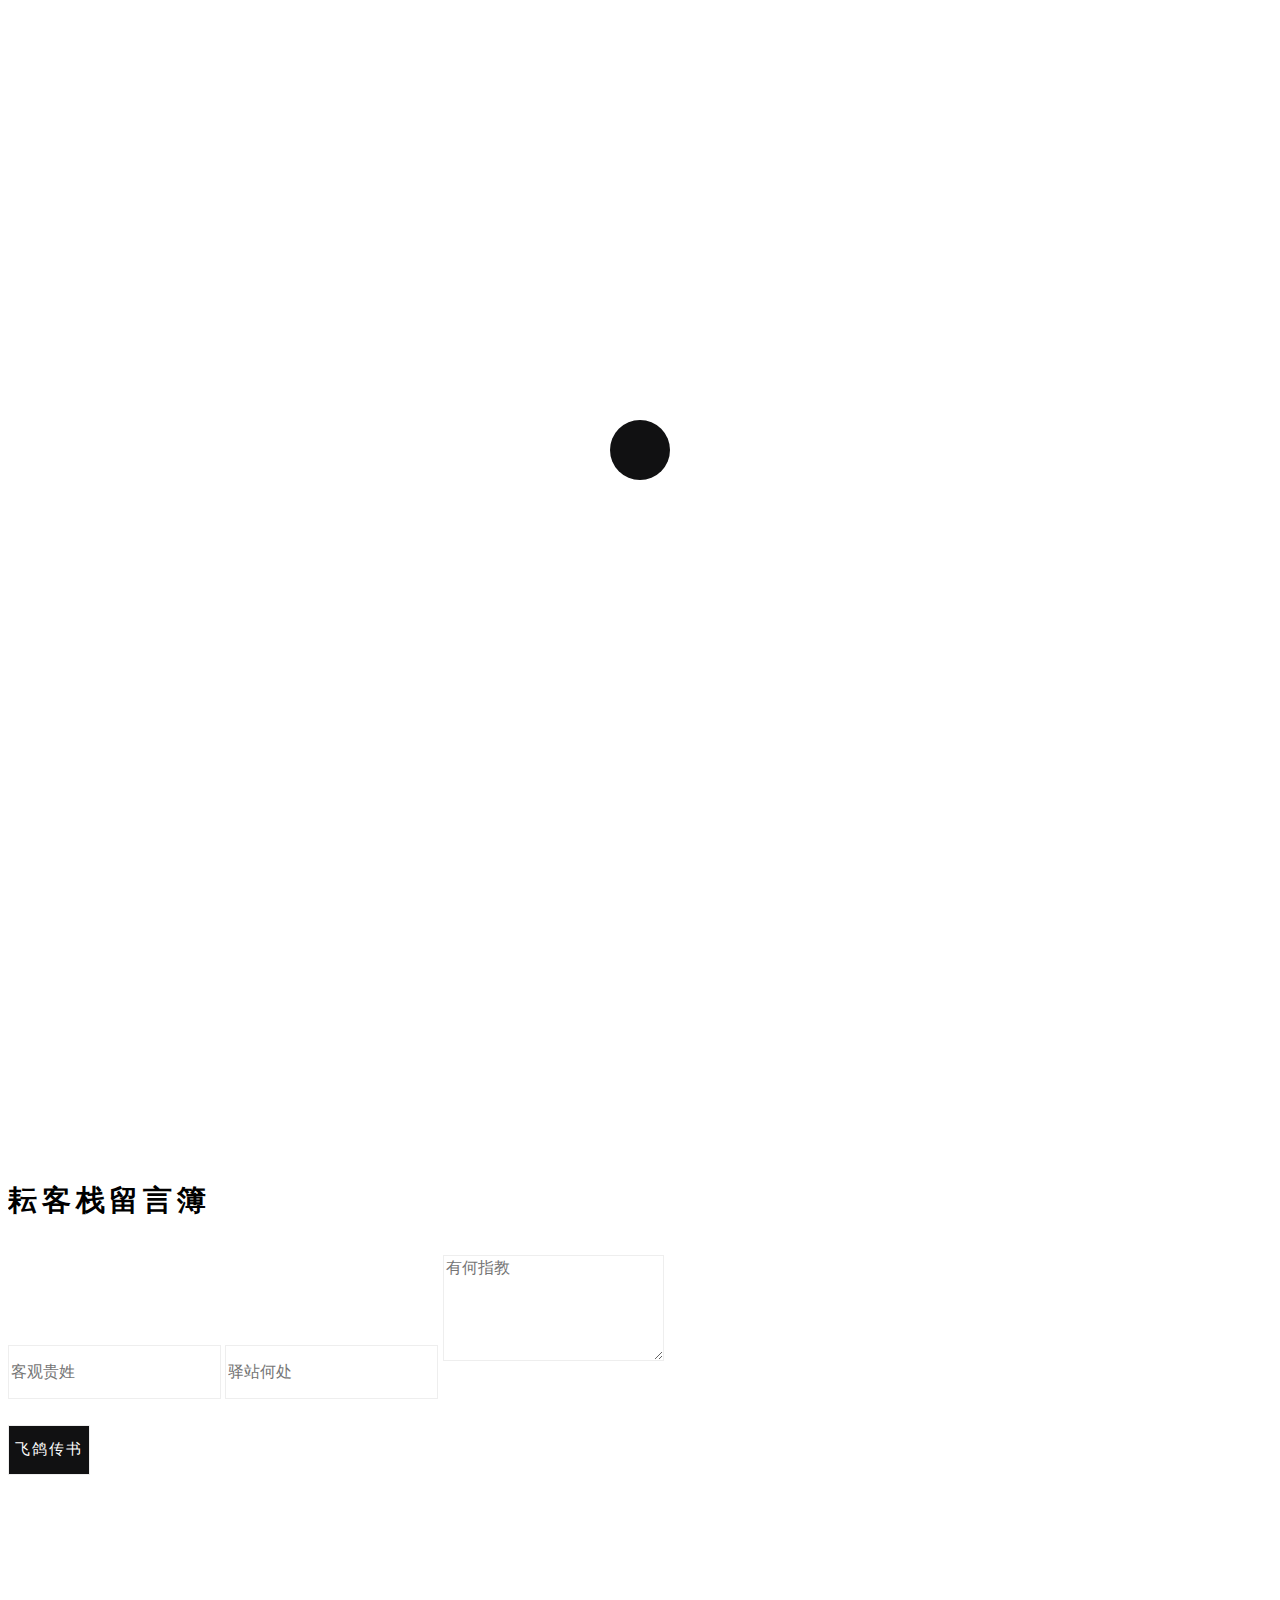
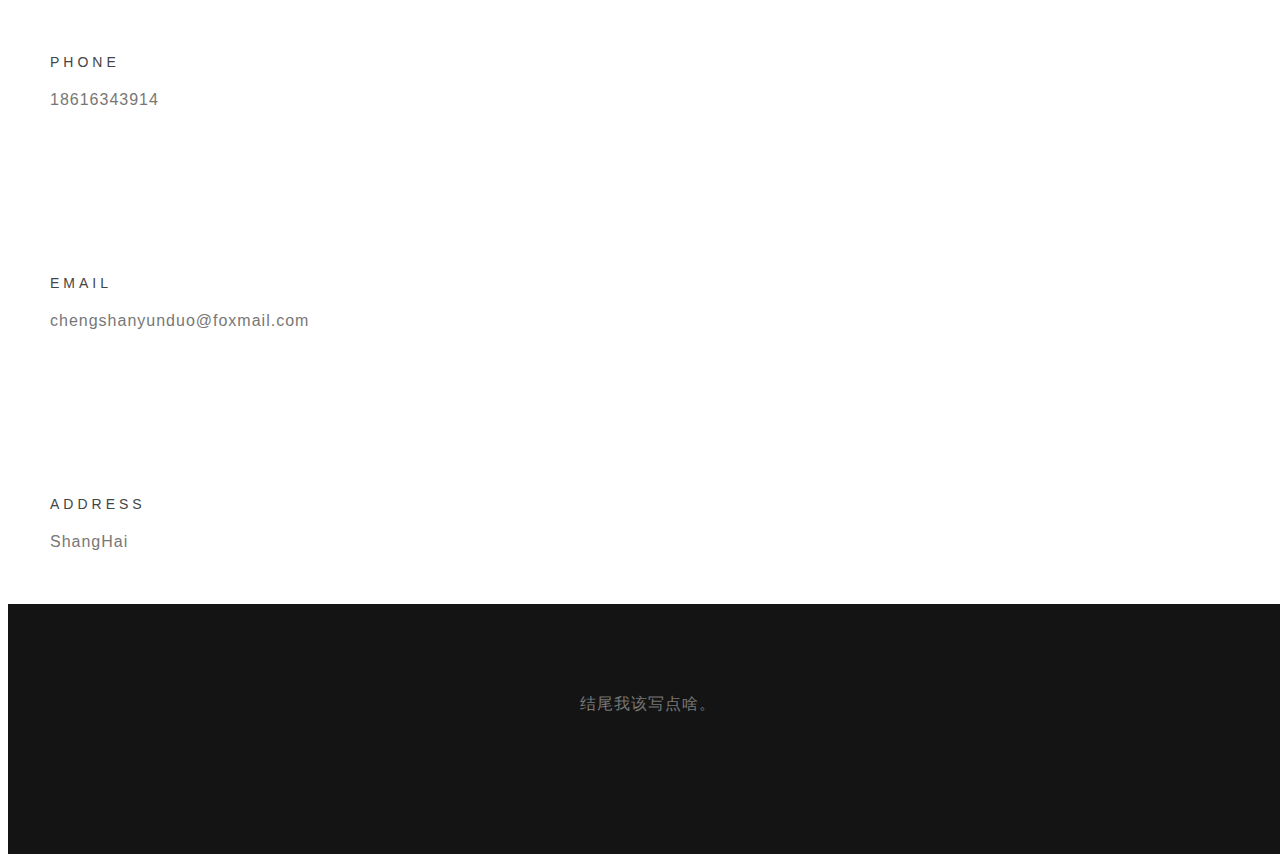
==== contact.html @ c8e14591 "我的blog" ====
<!DOCTYPE html>
<html lang="en">
<head>

	<meta charset="utf-8">
	<meta http-equiv="X-UA-Compatible" content="IE=Edge">
	<meta name="viewport" content="width=device-width, initial-scale=1">
	<meta name="keywords" content="">
	<meta name="description" content="">

	<!-- Site title
   ================================================== -->
	<title>程杉耘朵 - 联系</title>

	<!-- Bootstrap CSS
   ================================================== -->
	<link rel="stylesheet" href="http://pc9t1l6wc.bkt.clouddn.com/css/bootstrap.min.css">

	<!-- Animate CSS
   ================================================== -->
	<link rel="stylesheet" href="http://pc9t1l6wc.bkt.clouddn.com/css/animate.min.css">

	<!-- Font Icons CSS
   ================================================== -->
	<link rel="stylesheet" href="http://pc9t1l6wc.bkt.clouddn.com/css/font-awesome.min.css">
	<link rel="stylesheet" href="http://pc9t1l6wc.bkt.clouddn.com/css/ionicons.min.css">

	<!-- Main CSS
   ================================================== -->
	<link rel="stylesheet" href="css/style.css">

	<!-- Google web font 
   ================================================== -->	
  <!--<link href='https://fonts.googleapis.com/css?family=Source+Sans+Pro:400,700,300' rel='stylesheet' type='text/css'>-->
	
</head>
<body>


<!-- Preloader section
================================================== -->
<div class="preloader">

	<div class="sk-spinner sk-spinner-pulse"></div>

</div>


<!-- Navigation section
================================================== -->
<div class="nav-container">
   <nav class="nav-inner transparent">

      <div class="navbar">
         <div class="container">
            <div class="row">

              <div class="brand">
                <a href="index.html">程杉耘朵</a>
              </div>

              <div class="navicon">
                <div class="menu-container">

                  <div class="circle dark inline">
                    <i class="icon ion-navicon"></i>
                  </div>

                  <div class="list-menu">
                    <i class="icon ion-close-round close-iframe"></i>
                    <div class="intro-inner">
						<ul id="nav-menu">
							<li><a href="index.html">主页</a></li>
							<li><a href="project.html">项目</a></li>
							<li><a href="me.html">简历</a></li>
							<li><a href="photo.html">游历</a></li>
							<li><a href="contact.html">联系</a></li>
						</ul>
                    </div>
                  </div>

                </div>
              </div>

            </div>
         </div>
      </div>

   </nav>
</div>


<!-- Header section
================================================== -->
<section id="header" class="header-four">
	<div class="container">
		<div class="row">

			<div class="col-md-offset-3 col-md-6 col-sm-offset-2 col-sm-8">
            	<div class="header-thumb">
              		 <h1 class="wow fadeIn" data-wow-delay="0.6s">联系</h1>
              		 <h3 class="wow fadeInUp" data-wow-delay="0.9s">welcome chat</h3>
           		</div>
			</div>

		</div>
	</div>		
</section>


<!-- Contact section
================================================== -->
<section id="contact">
   <div class="container">
      <div class="row">

         <div class="wow fadeInUp col-md-6 col-sm-12" data-wow-delay="1.3s">
         	<div class="google_map">
				<div id="map-canvas"></div>
			</div>
		</div>

		<div class="wow fadeInUp col-md-6 col-sm-12" data-wow-delay="1.6s">
			<h1>耘客栈留言簿</h1>
			<div class="contact-form">
				<form id="contact-form" method="post" action="#">
					<input name="name" type="text" class="form-control" placeholder="客观贵姓" required>
					<input name="email" type="email" class="form-control" placeholder="驿站何处" required>
					<textarea name="message" class="form-control" placeholder="有何指教" rows="4" required></textarea>
					<div class="contact-submit">
						<input type="submit" class="form-control submit" value="飞鸽传书">
					</div>
				</form>
			</div>
		</div>

		<div class="clearfix"></div>

			<div class="col-md-4 col-sm-4">
				<div class="wow fadeInUp media" data-wow-delay="0.3s">
					<div class="media-object pull-left">
						<i class="fa fa-tablet"></i>
					</div>
					<div class="media-body">
						<h3 class="media-heading">Phone</h3>
						<p>18616343914</p>
					</div>
				</div>
			</div>

			<div class="col-md-4 col-sm-4">
				<div class="wow fadeInUp media" data-wow-delay="0.6s">
					<div class="media-object pull-left">
						<i class="fa fa-envelope"></i>
					</div>
					<div class="media-body">
						<h3 class="media-heading">Email</h3>
						<p>chengshanyunduo@foxmail.com</p>
					</div>
				</div>
			</div>

			<div class="col-md-4 col-sm-4">
				<div class="wow fadeInUp media" data-wow-delay="0.9s">
					<div class="media-object pull-left">
						<i class="fa fa-globe"></i>
					</div>
					<div class="media-body">
						<h3 class="media-heading">Address</h3>
						<p>ShangHai</p>
					</div>
				</div>
			</div>

      </div>
   </div>
</section>


<!-- Footer section
================================================== -->
<footer>
	<div class="container">
		<div class="row">
			<div class="col-md-12 col-sm-12">
				<p class="wow fadeInUp"  data-wow-delay="0.3s">
					结尾我该写点啥。
				</p>
			</div>
		</div>
	</div>
</footer>

<!-- Javascript 
================================================== -->
<script src="http://pc9t1l6wc.bkt.clouddn.com/js/jquery.js"></script>
<script src="http://pc9t1l6wc.bkt.clouddn.com/js/bootstrap.min.js"></script>
<script src="http://pc9t1l6wc.bkt.clouddn.com/js/wow.min.js"></script>
<script src="js/custom.js"></script>

</body>
</html>
---- css/style.css ----
/* Body 
------------------------------------- */
body {
		background: #ffffff;
    font-family: 'Source Sans Pro', sans-serif;
    font-style: normal;
    font-weight: 300;
    position: relative;
    padding-right: 0!important;
}

html,body {
  width: 100%;
  overflow-x: hidden;
}

html {
  font-size: 100%;
}


/* Typography
------------------------------------- */

h1,h2,h3,h4 {
  font-weight: 400;
  letter-spacing: 0.3rem;
  text-transform: uppercase;
}

h1 {
  color: #000;
  font-size: 1.8rem;
  font-weight: 700;
}

h2 {
  color: #ffffff;
  font-size: 1rem;
}

h3 {
  color: #444;
  font-size: 14px;
  letter-spacing: 4px;
}

h5 {
  font-weight: 400;
  letter-spacing: 1px;
}

p {
  color: #777;
  font-size: 16px;
  line-height: 28px;
  word-spacing: 1px;
  letter-spacing: 1px;
}

a {
  outline: none;
  text-decoration: none;
}
a,
a:hover,
a:focus {
  color: inherit;
  text-decoration: none;
  outline: 0;
  -webkit-transition: all 0.25s ease-out;
  -moz-transition: all 0.25s ease-out;
  -ms-transition: all 0.25s ease-out;
  -o-transition: all 0.25s ease-out;
  transition: all 0.25s ease-out;
}

img {
  width: 100%;
  max-width: 100%;
}

.tlinks{text-indent:-9999px;height:0;line-height:0;font-size:0;overflow:hidden;}
/* preloader styles
/* ========================================== */
.preloader {
    position: fixed;
    top: 0;
    left: 0;
    width: 100%;
    height: 100%;
    z-index: 99999;
    display: flex;
    flex-flow: row nowrap;
    justify-content: center;
    align-items: center;
    background: none repeat scroll 0 0 #fff;
}

.sk-spinner-pulse {
  width: 60px;
  height: 60px;
  background-color: #111112;
  border-radius: 100%;
  -webkit-animation: sk-pulseScaleOut 1s infinite ease-in-out;
          animation: sk-pulseScaleOut 1s infinite ease-in-out; }

@-webkit-keyframes sk-pulseScaleOut {
  0% {
    -webkit-transform: scale(0);
            transform: scale(0); }
  100% {
    -webkit-transform: scale(1);
            transform: scale(1);
    opacity: 0; } }

@keyframes sk-pulseScaleOut {
  0% {
    -webkit-transform: scale(0);
            transform: scale(0); }
  100% {
    -webkit-transform: scale(1);
            transform: scale(1);
    opacity: 0; } }



/* navigation styles
/* ========================================== */
.nav-container,
nav {
  overflow: visible;
  transition: all 0.3s ease;
  -webkit-transition: all 0.3s ease;
  -moz-transition: all 0.3s ease;
}

nav {
  -webkit-backface-visibility: hidden;
  backface-visibility: hidden;
  transition: all 0.3s ease;
  -webkit-transition: all 0.3s ease;
  -moz-transition: all 0.3s ease;
}

nav a {
  color: #333333;
}

.navbar {
  background: transparent;
  height: 94px;
  max-height: 94px;
  margin: 0;
  border-radius: 0;
  transition: all 0.3s ease;
  -webkit-transition: all 0.3s ease;
  -moz-transition: all 0.3s ease;
}

.brand {
  float: left;
  padding: 30px 0 0;
  transition: all 0.3s ease;
  -webkit-transition: all 0.3s ease;
  -moz-transition: all 0.3s ease;
  text-transform: uppercase;
  letter-spacing: 0.3rem;
}
.brand a {
  color: #333;
  font-size: 24px;
  font-weight: 700;
  opacity: 1;
  text-decoration: none;
}

.navicon {  
  position: relative;
  right: 0;
  display: -webkit-flex;
  display: -ms-flexbox;
  display: flex;
  -webkit-justify-content: flex-end;
  -ms-flex-pack: end;
  justify-content: flex-end;
  padding: 20px 0 0;
}

nav ul {
  display: inline-block;
}

nav ul.right {
  float: right;
  right: 0
}

#contact_ul li {
    display: block;
    margin: 15px;
}
#contact_ul a {
    margin-left: 10px;
}

#nav-menu a {
  font-weight: 300;
  font-size: 26px;
  color: #ffffff;
  text-transform: uppercase;
  letter-spacing: 0.3rem;
}

#nav-menu li {
  list-style: none;
  padding: 6px;
}

.nav-text-light a {
  color: #ffffff;
}

.sticky .nav-text-light a {
  color: #555555;
}

.sticky nav.nav-inner .navbar {
  height: 70px;
  max-height: 70px;
  margin: 0;
  background: #ffffff;
}

.sticky nav.transparent .navbar {
  background: transparent;
}

@media all and (max-width: 990px) {
  .nav-text-light a {
    color: #555555;
  }
  .nav-inner {
    background: #ffffff;
  }
  .transparent {
    background: transparent;
  }
  .navicon {
    padding-right: 10px;
  }
  nav ul.right {
  float: left;
  }
}

a.icon {
  font-size: 32px;
  padding-right: 20px;
}

.intro-inner {  
  position: absolute;
  left: 50%;
  top: 50%;
  -webkit-transform: translate(-50%, -50%);
      -ms-transform: translate(-50%, -50%);
          transform: translate(-50%, -50%);
  width: 100%;
  text-align: center;
}

.close {
  font-family: inherit;
  font-size: 32px;
  font-weight: 300;
  text-shadow: none;
}
.close:focus {
  outline: 0px auto -webkit-focus-ring-color;
}

.circle {
  width: 45px;
  height: 45px;
  text-align: center;
  margin: 0 auto;
  position: absolute;
  top: 50%;
  left: 50%;
  margin-top: -40px;
  margin-left: -40px;
  border-radius: 50%;
  transition: all 0.3s ease;
  -webkit-transition: all 0.3s ease;
  -moz-transition: all 0.3s ease;
  cursor: pointer;
  z-index: 99;
  padding: 4px 0 0;
}

.circle i {
  font-size: 36px;
  color: #111112;
}

.circle.dark {
  border-color: #292929;
}

.circle.dark:before {
  border-color: transparent transparent transparent #292929;
}

.circle.large {
  height: 120px;
  width: 120px;
  margin-top: -60px;
  margin-left: -60px;
}

.circle.large:before {
  margin-top: -18px;
  margin-left: -10px;
  content: '';
  width: 0;
  height: 0;
  border-style: solid;
  border-width: 20px 0 20px 31.0px;
  border-color: transparent transparent transparent #ffffff;
}

.circle.large.dark:before {
  border-color: transparent transparent transparent #292929;
}

.circle.inline {
  position: relative;
  top: 0;
  left: 0;
  margin-top: 0;
  margin-left: 0;
  display: inline-block;
  z-index: 0;
}

@media all and (max-width: 767px) {
  .circle.large {
    width: 90px;
    height: 90px;
    margin-top: -45px;
  }
  .circle.large:before {
    margin-top: -14px;
    margin-left: -8px;
    content: '';
    width: 0;
    height: 0;
    border-style: solid;
    border-width: 15px 0 15px 25.0px;
    border-color: transparent transparent transparent #fff;
  }
}

.list-menu {
  position: fixed;
  visibility: hidden;
  width: 100%;
  height: 100%;
  top: 0;
  left: 0;
  z-index: 9999999;
  background: rgba(0, 0, 0, 0.9);
  transition: all 0.6s ease;
  -webkit-transition: all 0.6s ease;
  -moz-transition: all 0.6s ease;
  opacity: 0;
  z-index: -1;
}

.list-menu.reveal-modal {
  opacity: 1;
  z-index: 999999;
  visibility: visible;
}

.list-menu .ion-close-round {
  font-size: 31px;
  position: absolute;
  top: 32px;
  right: 32px;
  color: #fff;
  cursor: pointer;
}

/* header section styles
/* ========================================== */
#header {
  -webkit-background-size: cover;
  background-size: cover;
  background-position: center center;
  text-align: center;
  padding-top: 130px;
  padding-bottom: 100px;
}

#header .header-thumb {
  background: #ffffff;
  border: 10px solid #f9f9f9;
  padding: 62px 20px 62px 20px;
}

.header-one .header-thumb,
.header-two .header-thumb,
.header-three .header-thumb,
.header-four .header-thumb,
.header-five .header-thumb {
  padding: 32px 20px 32px 20px !important;
}

.header-one, .header-two,
.header-three, .header-four,
.header-five {
  height: 42vh !important;
  min-height: 420px;
  padding-top: 120px !important;
}

.header-one {
  background: url('http://pc9t1l6wc.bkt.clouddn.com/images/common/header-bg-1.jpeg') no-repeat;
  height: 60vh !important;
  min-height: 520px;
  padding-top: 150px !important;
}
.header-two {
  background: url('http://pc9t1l6wc.bkt.clouddn.com/images/common/header-bg-3.jpeg') no-repeat;
}
.header-three {
  background: url('http://pc9t1l6wc.bkt.clouddn.com/images/common/header-bg-2.jpeg') no-repeat;
}
.header-four {
  background: url('http://pc9t1l6wc.bkt.clouddn.com/images/common/header-bg-4.jpeg') no-repeat;
}
.header-five {
  background: url('http://pc9t1l6wc.bkt.clouddn.com/images/common/header-bg-5.jpeg') no-repeat;
}

/* Portfolio section styles
/* ========================================== */
#portfolio {
  text-align: center;
  padding-top: 3rem;
  padding-bottom: 6rem;
}

#portfolio img {
  width: 100%;
}

#portfolio .portfolio-thumb {
  position: relative;
  overflow: hidden;
  margin: 0;
} 

#portfolio .portfolio-thumb .portfolio-overlay {
  background: #141414;
  position: absolute;
  top: 0;
  right: 0;
  bottom: 0;
  left: 0;
  width: 100%;
  height: 100%;
  opacity: 0;
  -webkit-transition: all 0.4s ease-in-out;
  transition: all 0.4s ease-in-out;
}

#portfolio .portfolio-thumb:hover .portfolio-overlay {
  opacity: 0.9;
}

#portfolio .portfolio-thumb .portfolio-overlay .portfolio-item {
    text-align: center;
    padding: 30% 20px 20px;
}

#portfolio .portfolio-thumb .portfolio-overlay .fa {
    background: #f9f9f9;
    border-radius: 100px;
    color: #141414;
    font-size: 1.3rem;
    display: inline-block;
    width: 3.5rem;
    height: 3.5rem;
    line-height: 3.5rem;
    text-align: center;
    text-decoration: none;
    margin-bottom: 4px;
}
#portfolio .btn {
    border-radius: 0px;
    padding: 10px 32px;
    letter-spacing: 2px;
    text-transform: uppercase;
    margin-top: 22px;
    transition: all 0.4s ease-in-out;
}

#portfolio .btn:hover {
    background: #111112;
    border-color: transparent;
    color: #ffffff;
}

/*filter css*/
.filter-wrapper {
    width: 100%;
    margin-bottom: 32px;
    overflow: hidden;
}

.filter-wrapper li {
    display: inline-block;
    margin: 4px;
}

.filter-wrapper li a {
    color: #666;
    font-size: 13px;
    font-weight: 400;
    letter-spacing: 2px;
    padding: 8px 17px;
    margin-right: 2px;
    margin-left: 2px;
    text-transform: uppercase;
    display: block;
    text-decoration: none;
    transition: all 0.4s ease-in-out;
}
.filter-wrapper li a:active {
  background: #111112 !important;
}
.filter-wrapper li a:hover,
.filter-wrapper li a:focus {
  background: #111112;
  color: #ffffff;
}

/*isotope box css*/
.iso-box-section {
    width: 100%;
}

.iso-box-wrapper {
    width: 100%;
    padding: 0;
    clear: both;
    position: relative;
}

.iso-box {
    position: relative;
    min-height: 50px;
    float: left;
    overflow: hidden;
    margin-bottom: 25px;
}

.iso-box > a {
    display: block;
    width: 100%;
    height: 100%;
    overflow: hidden;
} 

.fluid-img {
    width: 100%;
    display: block;
}

/* single project section styles
/* ========================================== */
#single-project {
  padding-top: 4rem;
  padding-bottom: 6rem;
}

#single-project .project-info {
  padding-bottom: 10px;
}

#single-project img {
  padding-top: 14px;
}

/* about section styles
/* ========================================== */
#about {
  padding-top: 5rem;
  padding-bottom: 8rem;
}

#about .col-md-4 {
  padding-top: 16px;
  padding-bottom: 32px;
}

#about img {
  padding-bottom: 20px;
}

#about blockquote {
  letter-spacing: 2px;
  margin-top: 20px;
}

/* blog & single post section styles
/* ========================================== */
#blog, 
#single-post {
  padding-top: 4rem;
  padding-bottom: 6rem;
}

#blog .blog-thumb {
  padding-top: 20px;
  /*padding-bottom: 20px;*/
}

#blog .post-format,
#single-post .post-format {
  padding-bottom: 10px;
}

#blog .post-format span,
#single-post .post-format span {
  color: #888;
  font-weight: 400;
  letter-spacing: 1px;
  padding-right: 10px;
}

#blog .blog-thumb .btn {
  border-radius: 0px;
  padding: 10px 32px;
  letter-spacing: 2px;
  text-transform: uppercase;
  margin-top: 22px;
  transition: all 0.4s ease-in-out;
}
#blog .blog-thumb .btn:hover {
  background: #111112;
  border-color: transparent;
  color: #ffffff;
}

#single-post blockquote {
  margin-top: 32px;
  letter-spacing: 2px;
}

.post-image {
	margin: 25px 0px;
}

#single-post .blog-comment,
#single-post .blog-comment-form {
  margin-top: 62px;
}

#single-post .blog-comment h3,
#single-post .blog-comment-form h3 {
  padding-bottom: 20px;
}

#single-post .blog-comment .media {
  padding-bottom: 22px;
}

#single-post .blog-comment .media img {
  padding-right: 14px;
}

#single-post .blog-comment h4 {
  font-weight: 700;
}

#single-post .blog-comment-form .form-control {
  background: transparent;
  border: 1px solid #eee;
  border-radius: 0px;
  box-shadow: none;
  font-size: 16px;
  margin-bottom: 16px;
  transition: all 0.4s ease-in-out;
}

#single-post .blog-comment-form input[type="submit"] {
  background: #111112;
  border-color: transparent;
  color: #ffffff;
  height: 50px;
}


/* contact section styles
/* ========================================== */
#contact {
  padding-top: 5rem;
  padding-bottom: 0rem;
}

#contact .fa {
  font-size: 32px;
  padding-right: 10px;
}

#contact #map-canvas  {
  border: none;
  width: 100%;
  height: 300px;
  margin-top: 40px;
}

#contact .contact-form {
  padding-top: 14px;
}

#contact .form-control {
  background: transparent;
  border: 1px solid #eee;
  border-radius: 0px;
  box-shadow: none;
  font-size: 16px;
  margin-bottom: 16px;
  transition: all 0.4s ease-in-out;
}

#contact .form-control:hover {
  border-color: #f0f0f0;
}

#contact textarea {min-height: 100px;}

#contact input {height: 50px;}

#contact input[type='submit'] {
  background: #111112;
  color: #ffffff;
  font-size: 15px;
  font-weight: 400;
  letter-spacing: 2px;
  transition: all 0.4s ease-in-out;
  margin-top: 10px;
}

#contact input[type='submit']:hover {
  background: #444;
}

.contact-submit {
	width: 50%;
}

#contact .col-md-4 {
  background: #fff;
  padding: 62px 0px 32px 42px;
  position: relative;
  bottom: -50px;
}



/* footer section styles
/* ========================================== */
footer {
  background: #141414;
  padding-top: 120px;
  padding-bottom: 120px;
  text-align: center;
}


/* social icon */
.social-icon {
  padding: 0;
  margin: 0;
}
.social-icon li {
  list-style: none;
  display: inline-block;
}
.social-icon li a {
  border-radius: 100px;
  border: 1px solid transparent;
  color: #909090;
  font-size: 18px;
  width: 50px;
  height: 50px;
  line-height: 48px;
  text-align: center;
  vertical-align: middle;
  text-decoration: none;
  transition: all 0.4s ease-in-out;
  padding: 0px;
  margin-top: 14px;
  margin-right: 8px;
  margin-left: 8px;
  position: relative;
  top: 0px;
}
.social-icon li a:hover {
  background: #ffffff;
}

/* Responsive Mobile styles
/* ========================================== */
@media (max-width: 980px) {

  .intro-inner {top: 30%;}

  #contact .col-md-4 {
    padding: 62px 20px 42px 32px;
  }

  #contact .col-md-4 p {
    font-size: 12px;
  }

  #contact #map-canvas {
    margin-bottom: 60px;
  }
}


@media (max-width: 768px) {

  .brand {
    padding-left: 24px;
  }

  .header-one, .header-two,
  .header-three, .header-four,
  .header-five {
    min-height: 380px;
	padding-top: 80px !important;
  }

  #about .col-md-4,
  #single-project .col-md-3 {
    padding-bottom: 32px;
  }

}


@media (max-width: 700px) {

  h1 {
    font-size: 1.3rem;
  }
  h3 {
    font-size: 13px;
    letter-spacing: 3px;
  }

  .filter-wrapper {
    padding: 0px;
  }

  #contact {
    padding-bottom: 4rem;
  }

  #contact .col-md-4 {
    padding: 32px 20px 22px 62px;
  }
  .contact-submit {
	width: 70%;
  }

}

@media (max-width: 450px) {
  .intro-inner {top: 50%;}
}

.skills {
    padding: 70px 20px;
}
.skills .content .development-wrapper .development-title {
    color: #3c3c3c;
    font-size: 2em;
    text-align: center;
    margin-bottom: 20px;
}
.skills .content .development-wrapper .skills-bar-container {
    position: relative;
    width: 100%;
    list-style-type: none;
}
.skills .content .development-wrapper .skills-bar-container li {
    width: 100%;
    margin-bottom: 20px;
}
.skills .content .development-wrapper .skills-bar-container li .progressbar-title {
    color: #3c3c3c;
    margin-bottom: 5px;
}
.skills .content .development-wrapper .skills-bar-container li .progressbar-title h3 {
    display: inline-block;
}
.skills .content .development-wrapper .skills-bar-container li .progressbar-title .percent {
    position: absolute;
    right: 20px;
    font-size: 1.1em;
}
.skills .content .development-wrapper .skills-bar-container li .bar-container {
    background: #ececec;
    position: relative;
    width: 100%;
    height: 10px;
}
.skills .content .development-wrapper .skills-bar-container li .bar-container .progressbar {
    background: #34495e;
    position: absolute;
    width: 0%;
    height: 100%;
}
.skills .content .tools-knowledge-wrapper {
    width: 100%;
}
.skills .content .tools-knowledge-wrapper .tools-wrapper,
.skills .content .tools-knowledge-wrapper .knowledge-wrapper {
    position: relative;
    padding: 20px 0;
    widht: 100%;
    text-align: center;
}
.skills .content .tools-knowledge-wrapper .tools-wrapper .title,
.skills .content .tools-knowledge-wrapper .knowledge-wrapper .title {
    color: #3c3c3c;
    font-size: 2em;
    margin-bottom: 10px;
}
.skills .content .tools-knowledge-wrapper .tools-wrapper ul,
.skills .content .tools-knowledge-wrapper .knowledge-wrapper ul {
    list-style-type: none;
    margin-left: 40px;
}
.skills .content .tools-knowledge-wrapper .tools-wrapper ul li,
.skills .content .tools-knowledge-wrapper .knowledge-wrapper ul li {
    color: #444;
    font-weight: bold;
    font-size: 1.1em;
    text-align: left;
}
.skills .content .tools-knowledge-wrapper .tools-wrapper ul li i,
.skills .content .tools-knowledge-wrapper .knowledge-wrapper ul li i {
    color: #27ae60;
}
/*##### RESUME SECTION #####*/
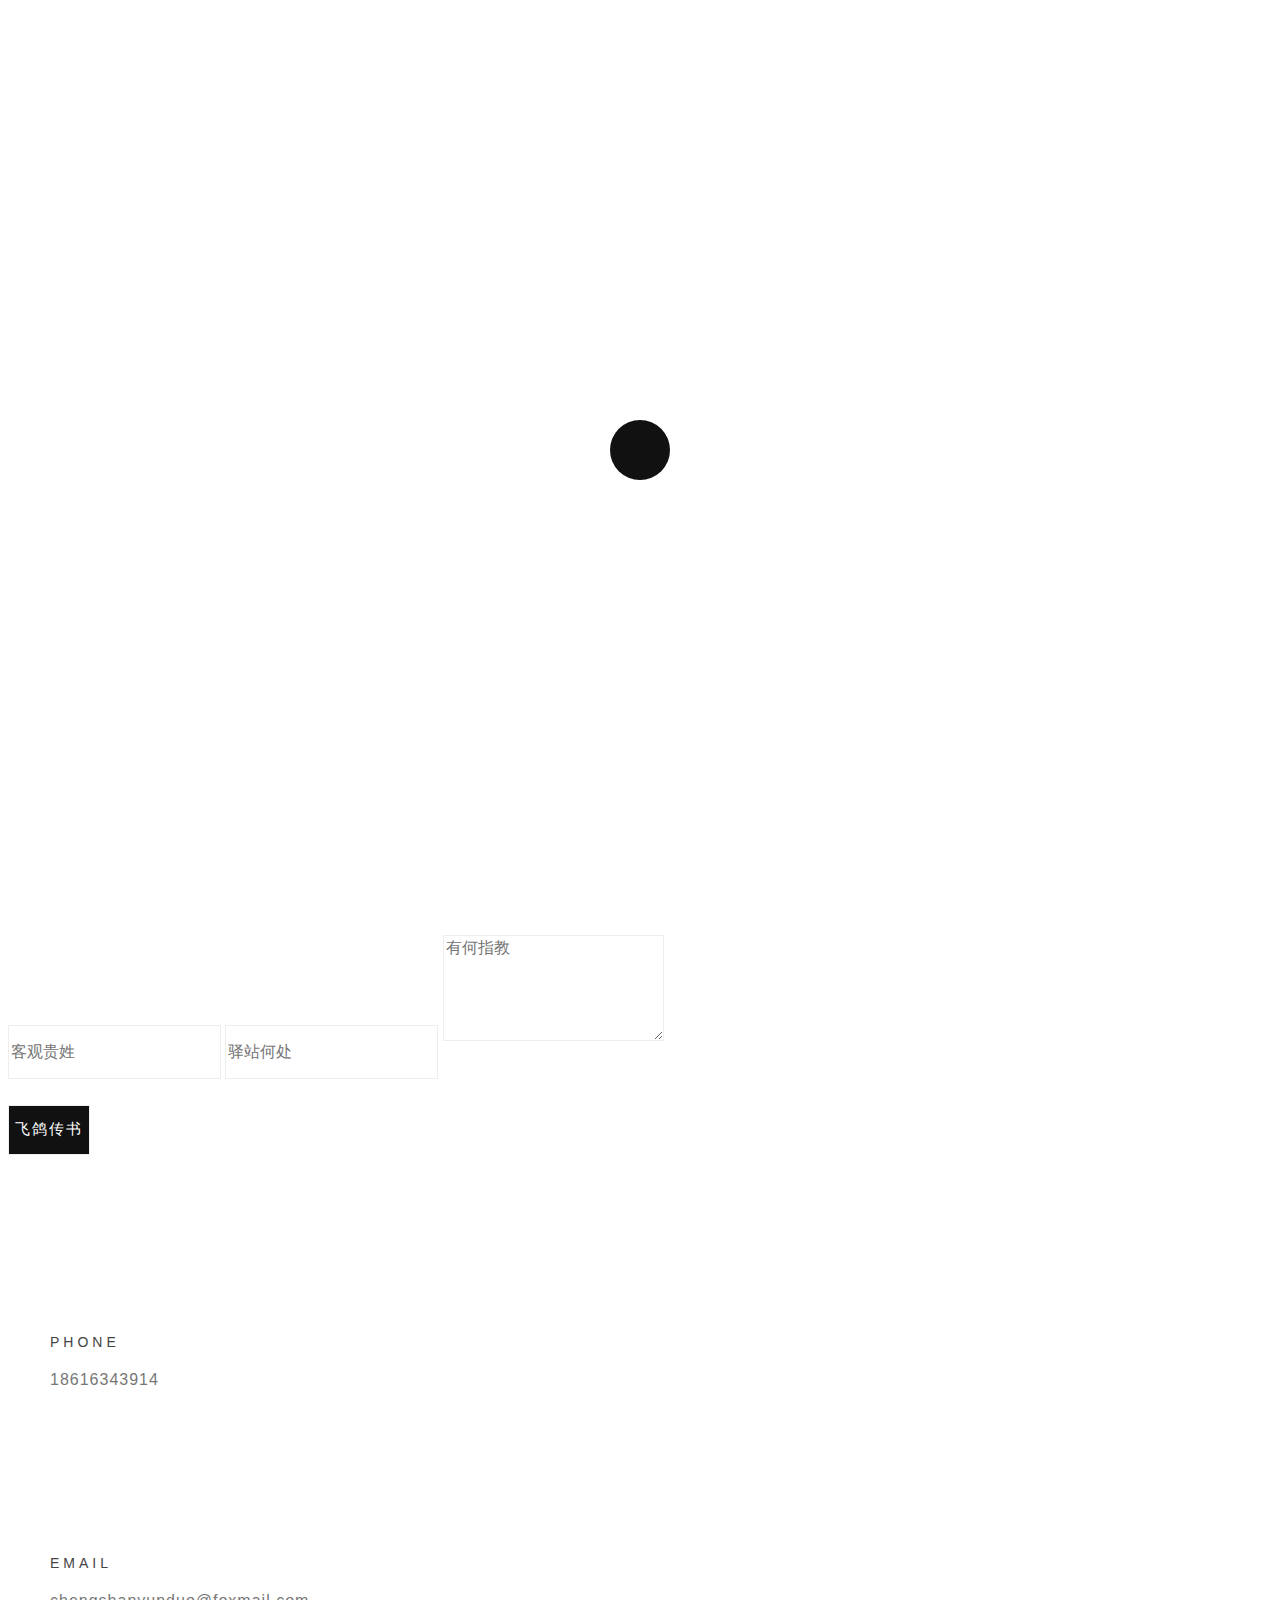
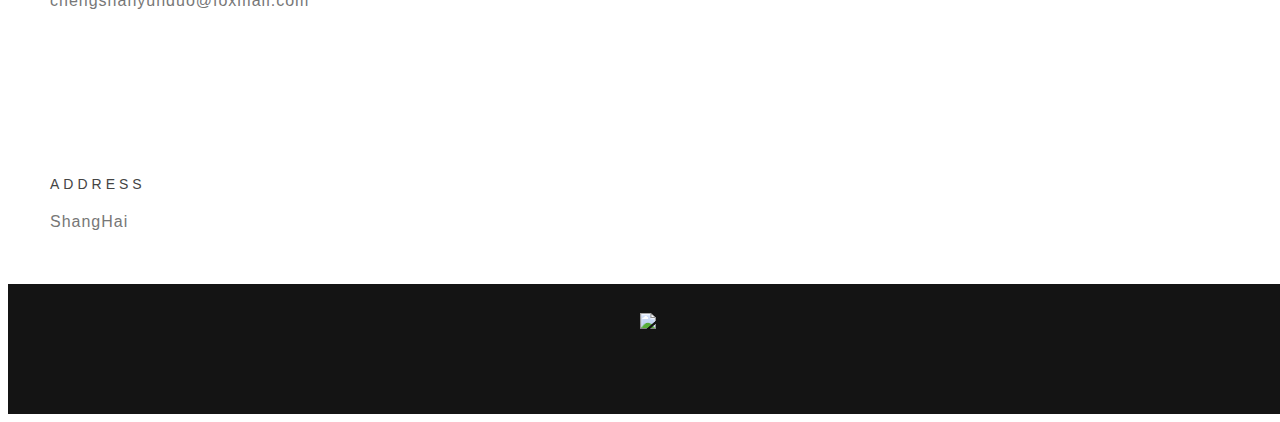
==== commit 8d6f1863: "1" ====
--- a/contact.html
+++ b/contact.html
@@ -1,202 +1,203 @@
-<!DOCTYPE html>
-<html lang="en">
-<head>
-
-	<meta charset="utf-8">
-	<meta http-equiv="X-UA-Compatible" content="IE=Edge">
-	<meta name="viewport" content="width=device-width, initial-scale=1">
-	<meta name="keywords" content="">
-	<meta name="description" content="">
-
-	<!-- Site title
-   ================================================== -->
-	<title>程杉耘朵 - 联系</title>
-
-	<!-- Bootstrap CSS
-   ================================================== -->
-	<link rel="stylesheet" href="http://pc9t1l6wc.bkt.clouddn.com/css/bootstrap.min.css">
-
-	<!-- Animate CSS
-   ================================================== -->
-	<link rel="stylesheet" href="http://pc9t1l6wc.bkt.clouddn.com/css/animate.min.css">
-
-	<!-- Font Icons CSS
-   ================================================== -->
-	<link rel="stylesheet" href="http://pc9t1l6wc.bkt.clouddn.com/css/font-awesome.min.css">
-	<link rel="stylesheet" href="http://pc9t1l6wc.bkt.clouddn.com/css/ionicons.min.css">
-
-	<!-- Main CSS
-   ================================================== -->
-	<link rel="stylesheet" href="css/style.css">
-
-	<!-- Google web font 
-   ================================================== -->	
-  <!--<link href='https://fonts.googleapis.com/css?family=Source+Sans+Pro:400,700,300' rel='stylesheet' type='text/css'>-->
-	
-</head>
-<body>
-
-
-<!-- Preloader section
-================================================== -->
-<div class="preloader">
-
-	<div class="sk-spinner sk-spinner-pulse"></div>
-
-</div>
-
-
-<!-- Navigation section
-================================================== -->
-<div class="nav-container">
-   <nav class="nav-inner transparent">
-
-      <div class="navbar">
-         <div class="container">
-            <div class="row">
-
-              <div class="brand">
-                <a href="index.html">程杉耘朵</a>
-              </div>
-
-              <div class="navicon">
-                <div class="menu-container">
-
-                  <div class="circle dark inline">
-                    <i class="icon ion-navicon"></i>
-                  </div>
-
-                  <div class="list-menu">
-                    <i class="icon ion-close-round close-iframe"></i>
-                    <div class="intro-inner">
-						<ul id="nav-menu">
-							<li><a href="index.html">主页</a></li>
-							<li><a href="project.html">项目</a></li>
-							<li><a href="me.html">简历</a></li>
-							<li><a href="photo.html">游历</a></li>
-							<li><a href="contact.html">联系</a></li>
-						</ul>
-                    </div>
-                  </div>
-
-                </div>
-              </div>
-
-            </div>
-         </div>
-      </div>
-
-   </nav>
-</div>
-
-
-<!-- Header section
-================================================== -->
-<section id="header" class="header-four">
-	<div class="container">
-		<div class="row">
-
-			<div class="col-md-offset-3 col-md-6 col-sm-offset-2 col-sm-8">
-            	<div class="header-thumb">
-              		 <h1 class="wow fadeIn" data-wow-delay="0.6s">联系</h1>
-              		 <h3 class="wow fadeInUp" data-wow-delay="0.9s">welcome chat</h3>
-           		</div>
-			</div>
-
-		</div>
-	</div>		
-</section>
-
-
-<!-- Contact section
-================================================== -->
-<section id="contact">
-   <div class="container">
-      <div class="row">
-
-         <div class="wow fadeInUp col-md-6 col-sm-12" data-wow-delay="1.3s">
-         	<div class="google_map">
-				<div id="map-canvas"></div>
-			</div>
-		</div>
-
-		<div class="wow fadeInUp col-md-6 col-sm-12" data-wow-delay="1.6s">
-			<h1>耘客栈留言簿</h1>
-			<div class="contact-form">
-				<form id="contact-form" method="post" action="#">
-					<input name="name" type="text" class="form-control" placeholder="客观贵姓" required>
-					<input name="email" type="email" class="form-control" placeholder="驿站何处" required>
-					<textarea name="message" class="form-control" placeholder="有何指教" rows="4" required></textarea>
-					<div class="contact-submit">
-						<input type="submit" class="form-control submit" value="飞鸽传书">
-					</div>
-				</form>
-			</div>
-		</div>
-
-		<div class="clearfix"></div>
-
-			<div class="col-md-4 col-sm-4">
-				<div class="wow fadeInUp media" data-wow-delay="0.3s">
-					<div class="media-object pull-left">
-						<i class="fa fa-tablet"></i>
-					</div>
-					<div class="media-body">
-						<h3 class="media-heading">Phone</h3>
-						<p>18616343914</p>
-					</div>
-				</div>
-			</div>
-
-			<div class="col-md-4 col-sm-4">
-				<div class="wow fadeInUp media" data-wow-delay="0.6s">
-					<div class="media-object pull-left">
-						<i class="fa fa-envelope"></i>
-					</div>
-					<div class="media-body">
-						<h3 class="media-heading">Email</h3>
-						<p>chengshanyunduo@foxmail.com</p>
-					</div>
-				</div>
-			</div>
-
-			<div class="col-md-4 col-sm-4">
-				<div class="wow fadeInUp media" data-wow-delay="0.9s">
-					<div class="media-object pull-left">
-						<i class="fa fa-globe"></i>
-					</div>
-					<div class="media-body">
-						<h3 class="media-heading">Address</h3>
-						<p>ShangHai</p>
-					</div>
-				</div>
-			</div>
-
-      </div>
-   </div>
-</section>
-
-
-<!-- Footer section
-================================================== -->
-<footer>
-	<div class="container">
-		<div class="row">
-			<div class="col-md-12 col-sm-12">
-				<p class="wow fadeInUp"  data-wow-delay="0.3s">
-					结尾我该写点啥。
-				</p>
-			</div>
-		</div>
-	</div>
-</footer>
-
-<!-- Javascript 
-================================================== -->
-<script src="http://pc9t1l6wc.bkt.clouddn.com/js/jquery.js"></script>
-<script src="http://pc9t1l6wc.bkt.clouddn.com/js/bootstrap.min.js"></script>
-<script src="http://pc9t1l6wc.bkt.clouddn.com/js/wow.min.js"></script>
-<script src="js/custom.js"></script>
-
-</body>
+<!DOCTYPE html>
+<html lang="en">
+<head>
+
+	<meta charset="utf-8">
+	<meta http-equiv="X-UA-Compatible" content="IE=Edge">
+	<meta name="viewport" content="width=device-width, initial-scale=1">
+	<meta name="keywords" content="">
+	<meta name="description" content="">
+
+	<!-- Site title
+   ================================================== -->
+	<title>程杉耘朵 - 联系</title>
+
+	<link rel="icon" type="image/png" href="http://pc9t1l6wc.bkt.clouddn.com/images/common/favicon.ico">
+
+
+	<!-- Bootstrap CSS
+   ================================================== -->
+	<link rel="stylesheet" href="http://pc9t1l6wc.bkt.clouddn.com/css/bootstrap.min.css">
+
+	<!-- Animate CSS
+   ================================================== -->
+	<link rel="stylesheet" href="http://pc9t1l6wc.bkt.clouddn.com/css/animate.min.css">
+
+	<!-- Font Icons CSS
+   ================================================== -->
+	<link rel="stylesheet" href="http://pc9t1l6wc.bkt.clouddn.com/css/font-awesome.min.css">
+	<link rel="stylesheet" href="http://pc9t1l6wc.bkt.clouddn.com/css/ionicons.min.css">
+
+	<!-- Main CSS
+   ================================================== -->
+	<link rel="stylesheet" href="css/style.css">
+
+	<!-- Google web font 
+   ================================================== -->	
+  <!--<link href='https://fonts.googleapis.com/css?family=Source+Sans+Pro:400,700,300' rel='stylesheet' type='text/css'>-->
+	
+</head>
+<body>
+
+
+<!-- Preloader section
+================================================== -->
+<div class="preloader">
+
+	<div class="sk-spinner sk-spinner-pulse"></div>
+
+</div>
+
+
+<!-- Navigation section
+================================================== -->
+<div class="nav-container">
+   <nav class="nav-inner transparent">
+
+      <div class="navbar">
+         <div class="container">
+            <div class="row">
+
+              <div class="brand">
+                <a href="index.html">程杉耘朵</a>
+              </div>
+
+              <div class="navicon">
+                <div class="menu-container">
+
+                  <div class="circle dark inline">
+                    <i class="icon ion-navicon"></i>
+                  </div>
+
+                  <div class="list-menu">
+                    <i class="icon ion-close-round close-iframe"></i>
+                    <div class="intro-inner">
+						<ul id="nav-menu">
+							<li><a href="index.html">主页</a></li>
+							<li><a href="project.html">项目</a></li>
+							<li><a href="me.html">简历</a></li>
+							<li><a href="photo.html">游历</a></li>
+							<li><a href="contact.html">联系</a></li>
+						</ul>
+                    </div>
+                  </div>
+
+                </div>
+              </div>
+
+            </div>
+         </div>
+      </div>
+
+   </nav>
+</div>
+
+
+<!-- Header section
+================================================== -->
+<section id="header" class="header-five">
+	<div class="container">
+		<div class="row">
+
+			<div class="col-md-offset-3 col-md-6 col-sm-offset-2 col-sm-8">
+            	<div class="header-thumb">
+              		 <h1 class="wow fadeIn" data-wow-delay="0.6s">联系</h1>
+              		 <h3 class="wow fadeInUp" data-wow-delay="0.9s">welcome chat</h3>
+           		</div>
+			</div>
+
+		</div>
+	</div>		
+</section>
+
+
+<!-- Contact section
+================================================== -->
+<section id="contact">
+   <div class="container">
+      <div class="row">
+
+		  <div class="wow fadeInUp col-md-6 col-sm-12" data-wow-delay="1.3s" style="text-align: center;">
+			  <img src="http://pc9t1l6wc.bkt.clouddn.com/images/contact/contact-3.jpeg" style="width: 350px;">
+		  </div>
+
+		<div class="wow fadeInUp col-md-6 col-sm-12" data-wow-delay="1.6s">
+			<h1>耘客栈留言簿</h1>
+			<div class="contact-form">
+				<form id="contact-form" method="post" action="#">
+					<input name="name" type="text" class="form-control" placeholder="客观贵姓" required>
+					<input name="email" type="email" class="form-control" placeholder="驿站何处" required>
+					<textarea name="message" class="form-control" placeholder="有何指教" rows="4" required></textarea>
+					<div class="contact-submit">
+						<input type="submit" class="form-control submit" value="飞鸽传书">
+					</div>
+				</form>
+			</div>
+		</div>
+
+		<div class="clearfix"></div>
+
+			<div class="col-md-4 col-sm-4">
+				<div class="wow fadeInUp media" data-wow-delay="0.3s">
+					<div class="media-object pull-left">
+						<i class="fa fa-tablet"></i>
+					</div>
+					<div class="media-body">
+						<h3 class="media-heading">Phone</h3>
+						<p>18616343914</p>
+					</div>
+				</div>
+			</div>
+
+			<div class="col-md-4 col-sm-4">
+				<div class="wow fadeInUp media" data-wow-delay="0.6s">
+					<div class="media-object pull-left">
+						<i class="fa fa-envelope"></i>
+					</div>
+					<div class="media-body">
+						<h3 class="media-heading">Email</h3>
+						<p>chengshanyunduo@foxmail.com</p>
+					</div>
+				</div>
+			</div>
+
+			<div class="col-md-4 col-sm-4">
+				<div class="wow fadeInUp media" data-wow-delay="0.9s">
+					<div class="media-object pull-left">
+						<i class="fa fa-globe"></i>
+					</div>
+					<div class="media-body">
+						<h3 class="media-heading">Address</h3>
+						<p>ShangHai</p>
+					</div>
+				</div>
+			</div>
+
+      </div>
+   </div>
+</section>
+
+
+<!-- Footer section
+================================================== -->
+<footer>
+	<div class="container">
+		<div class="row">
+			<div class="col-md-12 col-sm-12">
+				<p class="wow fadeInUp"  data-wow-delay="0.3s">
+					<img src="http://pc9t1l6wc.bkt.clouddn.com/images/common/footer.png" style="width: 630px">
+				</p>
+			</div>
+		</div>
+	</div>
+</footer>
+
+<!-- Javascript 
+================================================== -->
+<script src="http://pc9t1l6wc.bkt.clouddn.com/js/jquery.js"></script>
+<script src="http://pc9t1l6wc.bkt.clouddn.com/js/bootstrap.min.js"></script>
+<script src="http://pc9t1l6wc.bkt.clouddn.com/js/wow.min.js"></script>
+<script src="js/custom.js"></script>
+
+</body>
 </html>--- a/css/style.css
+++ b/css/style.css
@@ -1,966 +1,966 @@
-
-
-/* Body 
-------------------------------------- */
-body {
-		background: #ffffff;
-    font-family: 'Source Sans Pro', sans-serif;
-    font-style: normal;
-    font-weight: 300;
-    position: relative;
-    padding-right: 0!important;
-}
-
-html,body {
-  width: 100%;
-  overflow-x: hidden;
-}
-
-html {
-  font-size: 100%;
-}
-
-
-/* Typography
-------------------------------------- */
-
-h1,h2,h3,h4 {
-  font-weight: 400;
-  letter-spacing: 0.3rem;
-  text-transform: uppercase;
-}
-
-h1 {
-  color: #000;
-  font-size: 1.8rem;
-  font-weight: 700;
-}
-
-h2 {
-  color: #ffffff;
-  font-size: 1rem;
-}
-
-h3 {
-  color: #444;
-  font-size: 14px;
-  letter-spacing: 4px;
-}
-
-h5 {
-  font-weight: 400;
-  letter-spacing: 1px;
-}
-
-p {
-  color: #777;
-  font-size: 16px;
-  line-height: 28px;
-  word-spacing: 1px;
-  letter-spacing: 1px;
-}
-
-a {
-  outline: none;
-  text-decoration: none;
-}
-a,
-a:hover,
-a:focus {
-  color: inherit;
-  text-decoration: none;
-  outline: 0;
-  -webkit-transition: all 0.25s ease-out;
-  -moz-transition: all 0.25s ease-out;
-  -ms-transition: all 0.25s ease-out;
-  -o-transition: all 0.25s ease-out;
-  transition: all 0.25s ease-out;
-}
-
-img {
-  width: 100%;
-  max-width: 100%;
-}
-
-.tlinks{text-indent:-9999px;height:0;line-height:0;font-size:0;overflow:hidden;}
-/* preloader styles
-/* ========================================== */
-.preloader {
-    position: fixed;
-    top: 0;
-    left: 0;
-    width: 100%;
-    height: 100%;
-    z-index: 99999;
-    display: flex;
-    flex-flow: row nowrap;
-    justify-content: center;
-    align-items: center;
-    background: none repeat scroll 0 0 #fff;
-}
-
-.sk-spinner-pulse {
-  width: 60px;
-  height: 60px;
-  background-color: #111112;
-  border-radius: 100%;
-  -webkit-animation: sk-pulseScaleOut 1s infinite ease-in-out;
-          animation: sk-pulseScaleOut 1s infinite ease-in-out; }
-
-@-webkit-keyframes sk-pulseScaleOut {
-  0% {
-    -webkit-transform: scale(0);
-            transform: scale(0); }
-  100% {
-    -webkit-transform: scale(1);
-            transform: scale(1);
-    opacity: 0; } }
-
-@keyframes sk-pulseScaleOut {
-  0% {
-    -webkit-transform: scale(0);
-            transform: scale(0); }
-  100% {
-    -webkit-transform: scale(1);
-            transform: scale(1);
-    opacity: 0; } }
-
-
-
-/* navigation styles
-/* ========================================== */
-.nav-container,
-nav {
-  overflow: visible;
-  transition: all 0.3s ease;
-  -webkit-transition: all 0.3s ease;
-  -moz-transition: all 0.3s ease;
-}
-
-nav {
-  -webkit-backface-visibility: hidden;
-  backface-visibility: hidden;
-  transition: all 0.3s ease;
-  -webkit-transition: all 0.3s ease;
-  -moz-transition: all 0.3s ease;
-}
-
-nav a {
-  color: #333333;
-}
-
-.navbar {
-  background: transparent;
-  height: 94px;
-  max-height: 94px;
-  margin: 0;
-  border-radius: 0;
-  transition: all 0.3s ease;
-  -webkit-transition: all 0.3s ease;
-  -moz-transition: all 0.3s ease;
-}
-
-.brand {
-  float: left;
-  padding: 30px 0 0;
-  transition: all 0.3s ease;
-  -webkit-transition: all 0.3s ease;
-  -moz-transition: all 0.3s ease;
-  text-transform: uppercase;
-  letter-spacing: 0.3rem;
-}
-.brand a {
-  color: #333;
-  font-size: 24px;
-  font-weight: 700;
-  opacity: 1;
-  text-decoration: none;
-}
-
-.navicon {  
-  position: relative;
-  right: 0;
-  display: -webkit-flex;
-  display: -ms-flexbox;
-  display: flex;
-  -webkit-justify-content: flex-end;
-  -ms-flex-pack: end;
-  justify-content: flex-end;
-  padding: 20px 0 0;
-}
-
-nav ul {
-  display: inline-block;
-}
-
-nav ul.right {
-  float: right;
-  right: 0
-}
-
-#contact_ul li {
-    display: block;
-    margin: 15px;
-}
-#contact_ul a {
-    margin-left: 10px;
-}
-
-#nav-menu a {
-  font-weight: 300;
-  font-size: 26px;
-  color: #ffffff;
-  text-transform: uppercase;
-  letter-spacing: 0.3rem;
-}
-
-#nav-menu li {
-  list-style: none;
-  padding: 6px;
-}
-
-.nav-text-light a {
-  color: #ffffff;
-}
-
-.sticky .nav-text-light a {
-  color: #555555;
-}
-
-.sticky nav.nav-inner .navbar {
-  height: 70px;
-  max-height: 70px;
-  margin: 0;
-  background: #ffffff;
-}
-
-.sticky nav.transparent .navbar {
-  background: transparent;
-}
-
-@media all and (max-width: 990px) {
-  .nav-text-light a {
-    color: #555555;
-  }
-  .nav-inner {
-    background: #ffffff;
-  }
-  .transparent {
-    background: transparent;
-  }
-  .navicon {
-    padding-right: 10px;
-  }
-  nav ul.right {
-  float: left;
-  }
-}
-
-a.icon {
-  font-size: 32px;
-  padding-right: 20px;
-}
-
-.intro-inner {  
-  position: absolute;
-  left: 50%;
-  top: 50%;
-  -webkit-transform: translate(-50%, -50%);
-      -ms-transform: translate(-50%, -50%);
-          transform: translate(-50%, -50%);
-  width: 100%;
-  text-align: center;
-}
-
-.close {
-  font-family: inherit;
-  font-size: 32px;
-  font-weight: 300;
-  text-shadow: none;
-}
-.close:focus {
-  outline: 0px auto -webkit-focus-ring-color;
-}
-
-.circle {
-  width: 45px;
-  height: 45px;
-  text-align: center;
-  margin: 0 auto;
-  position: absolute;
-  top: 50%;
-  left: 50%;
-  margin-top: -40px;
-  margin-left: -40px;
-  border-radius: 50%;
-  transition: all 0.3s ease;
-  -webkit-transition: all 0.3s ease;
-  -moz-transition: all 0.3s ease;
-  cursor: pointer;
-  z-index: 99;
-  padding: 4px 0 0;
-}
-
-.circle i {
-  font-size: 36px;
-  color: #111112;
-}
-
-.circle.dark {
-  border-color: #292929;
-}
-
-.circle.dark:before {
-  border-color: transparent transparent transparent #292929;
-}
-
-.circle.large {
-  height: 120px;
-  width: 120px;
-  margin-top: -60px;
-  margin-left: -60px;
-}
-
-.circle.large:before {
-  margin-top: -18px;
-  margin-left: -10px;
-  content: '';
-  width: 0;
-  height: 0;
-  border-style: solid;
-  border-width: 20px 0 20px 31.0px;
-  border-color: transparent transparent transparent #ffffff;
-}
-
-.circle.large.dark:before {
-  border-color: transparent transparent transparent #292929;
-}
-
-.circle.inline {
-  position: relative;
-  top: 0;
-  left: 0;
-  margin-top: 0;
-  margin-left: 0;
-  display: inline-block;
-  z-index: 0;
-}
-
-@media all and (max-width: 767px) {
-  .circle.large {
-    width: 90px;
-    height: 90px;
-    margin-top: -45px;
-  }
-  .circle.large:before {
-    margin-top: -14px;
-    margin-left: -8px;
-    content: '';
-    width: 0;
-    height: 0;
-    border-style: solid;
-    border-width: 15px 0 15px 25.0px;
-    border-color: transparent transparent transparent #fff;
-  }
-}
-
-.list-menu {
-  position: fixed;
-  visibility: hidden;
-  width: 100%;
-  height: 100%;
-  top: 0;
-  left: 0;
-  z-index: 9999999;
-  background: rgba(0, 0, 0, 0.9);
-  transition: all 0.6s ease;
-  -webkit-transition: all 0.6s ease;
-  -moz-transition: all 0.6s ease;
-  opacity: 0;
-  z-index: -1;
-}
-
-.list-menu.reveal-modal {
-  opacity: 1;
-  z-index: 999999;
-  visibility: visible;
-}
-
-.list-menu .ion-close-round {
-  font-size: 31px;
-  position: absolute;
-  top: 32px;
-  right: 32px;
-  color: #fff;
-  cursor: pointer;
-}
-
-/* header section styles
-/* ========================================== */
-#header {
-  -webkit-background-size: cover;
-  background-size: cover;
-  background-position: center center;
-  text-align: center;
-  padding-top: 130px;
-  padding-bottom: 100px;
-}
-
-#header .header-thumb {
-  background: #ffffff;
-  border: 10px solid #f9f9f9;
-  padding: 62px 20px 62px 20px;
-}
-
-.header-one .header-thumb,
-.header-two .header-thumb,
-.header-three .header-thumb,
-.header-four .header-thumb,
-.header-five .header-thumb {
-  padding: 32px 20px 32px 20px !important;
-}
-
-.header-one, .header-two,
-.header-three, .header-four,
-.header-five {
-  height: 42vh !important;
-  min-height: 420px;
-  padding-top: 120px !important;
-}
-
-.header-one {
-  background: url('http://pc9t1l6wc.bkt.clouddn.com/images/common/header-bg-1.jpeg') no-repeat;
-  height: 60vh !important;
-  min-height: 520px;
-  padding-top: 150px !important;
-}
-.header-two {
-  background: url('http://pc9t1l6wc.bkt.clouddn.com/images/common/header-bg-3.jpeg') no-repeat;
-}
-.header-three {
-  background: url('http://pc9t1l6wc.bkt.clouddn.com/images/common/header-bg-2.jpeg') no-repeat;
-}
-.header-four {
-  background: url('http://pc9t1l6wc.bkt.clouddn.com/images/common/header-bg-4.jpeg') no-repeat;
-}
-.header-five {
-  background: url('http://pc9t1l6wc.bkt.clouddn.com/images/common/header-bg-5.jpeg') no-repeat;
-}
-
-/* Portfolio section styles
-/* ========================================== */
-#portfolio {
-  text-align: center;
-  padding-top: 3rem;
-  padding-bottom: 6rem;
-}
-
-#portfolio img {
-  width: 100%;
-}
-
-#portfolio .portfolio-thumb {
-  position: relative;
-  overflow: hidden;
-  margin: 0;
-} 
-
-#portfolio .portfolio-thumb .portfolio-overlay {
-  background: #141414;
-  position: absolute;
-  top: 0;
-  right: 0;
-  bottom: 0;
-  left: 0;
-  width: 100%;
-  height: 100%;
-  opacity: 0;
-  -webkit-transition: all 0.4s ease-in-out;
-  transition: all 0.4s ease-in-out;
-}
-
-#portfolio .portfolio-thumb:hover .portfolio-overlay {
-  opacity: 0.9;
-}
-
-#portfolio .portfolio-thumb .portfolio-overlay .portfolio-item {
-    text-align: center;
-    padding: 30% 20px 20px;
-}
-
-#portfolio .portfolio-thumb .portfolio-overlay .fa {
-    background: #f9f9f9;
-    border-radius: 100px;
-    color: #141414;
-    font-size: 1.3rem;
-    display: inline-block;
-    width: 3.5rem;
-    height: 3.5rem;
-    line-height: 3.5rem;
-    text-align: center;
-    text-decoration: none;
-    margin-bottom: 4px;
-}
-#portfolio .btn {
-    border-radius: 0px;
-    padding: 10px 32px;
-    letter-spacing: 2px;
-    text-transform: uppercase;
-    margin-top: 22px;
-    transition: all 0.4s ease-in-out;
-}
-
-#portfolio .btn:hover {
-    background: #111112;
-    border-color: transparent;
-    color: #ffffff;
-}
-
-/*filter css*/
-.filter-wrapper {
-    width: 100%;
-    margin-bottom: 32px;
-    overflow: hidden;
-}
-
-.filter-wrapper li {
-    display: inline-block;
-    margin: 4px;
-}
-
-.filter-wrapper li a {
-    color: #666;
-    font-size: 13px;
-    font-weight: 400;
-    letter-spacing: 2px;
-    padding: 8px 17px;
-    margin-right: 2px;
-    margin-left: 2px;
-    text-transform: uppercase;
-    display: block;
-    text-decoration: none;
-    transition: all 0.4s ease-in-out;
-}
-.filter-wrapper li a:active {
-  background: #111112 !important;
-}
-.filter-wrapper li a:hover,
-.filter-wrapper li a:focus {
-  background: #111112;
-  color: #ffffff;
-}
-
-/*isotope box css*/
-.iso-box-section {
-    width: 100%;
-}
-
-.iso-box-wrapper {
-    width: 100%;
-    padding: 0;
-    clear: both;
-    position: relative;
-}
-
-.iso-box {
-    position: relative;
-    min-height: 50px;
-    float: left;
-    overflow: hidden;
-    margin-bottom: 25px;
-}
-
-.iso-box > a {
-    display: block;
-    width: 100%;
-    height: 100%;
-    overflow: hidden;
-} 
-
-.fluid-img {
-    width: 100%;
-    display: block;
-}
-
-/* single project section styles
-/* ========================================== */
-#single-project {
-  padding-top: 4rem;
-  padding-bottom: 6rem;
-}
-
-#single-project .project-info {
-  padding-bottom: 10px;
-}
-
-#single-project img {
-  padding-top: 14px;
-}
-
-/* about section styles
-/* ========================================== */
-#about {
-  padding-top: 5rem;
-  padding-bottom: 8rem;
-}
-
-#about .col-md-4 {
-  padding-top: 16px;
-  padding-bottom: 32px;
-}
-
-#about img {
-  padding-bottom: 20px;
-}
-
-#about blockquote {
-  letter-spacing: 2px;
-  margin-top: 20px;
-}
-
-/* blog & single post section styles
-/* ========================================== */
-#blog, 
-#single-post {
-  padding-top: 4rem;
-  padding-bottom: 6rem;
-}
-
-#blog .blog-thumb {
-  padding-top: 20px;
-  /*padding-bottom: 20px;*/
-}
-
-#blog .post-format,
-#single-post .post-format {
-  padding-bottom: 10px;
-}
-
-#blog .post-format span,
-#single-post .post-format span {
-  color: #888;
-  font-weight: 400;
-  letter-spacing: 1px;
-  padding-right: 10px;
-}
-
-#blog .blog-thumb .btn {
-  border-radius: 0px;
-  padding: 10px 32px;
-  letter-spacing: 2px;
-  text-transform: uppercase;
-  margin-top: 22px;
-  transition: all 0.4s ease-in-out;
-}
-#blog .blog-thumb .btn:hover {
-  background: #111112;
-  border-color: transparent;
-  color: #ffffff;
-}
-
-#single-post blockquote {
-  margin-top: 32px;
-  letter-spacing: 2px;
-}
-
-.post-image {
-	margin: 25px 0px;
-}
-
-#single-post .blog-comment,
-#single-post .blog-comment-form {
-  margin-top: 62px;
-}
-
-#single-post .blog-comment h3,
-#single-post .blog-comment-form h3 {
-  padding-bottom: 20px;
-}
-
-#single-post .blog-comment .media {
-  padding-bottom: 22px;
-}
-
-#single-post .blog-comment .media img {
-  padding-right: 14px;
-}
-
-#single-post .blog-comment h4 {
-  font-weight: 700;
-}
-
-#single-post .blog-comment-form .form-control {
-  background: transparent;
-  border: 1px solid #eee;
-  border-radius: 0px;
-  box-shadow: none;
-  font-size: 16px;
-  margin-bottom: 16px;
-  transition: all 0.4s ease-in-out;
-}
-
-#single-post .blog-comment-form input[type="submit"] {
-  background: #111112;
-  border-color: transparent;
-  color: #ffffff;
-  height: 50px;
-}
-
-
-/* contact section styles
-/* ========================================== */
-#contact {
-  padding-top: 5rem;
-  padding-bottom: 0rem;
-}
-
-#contact .fa {
-  font-size: 32px;
-  padding-right: 10px;
-}
-
-#contact #map-canvas  {
-  border: none;
-  width: 100%;
-  height: 300px;
-  margin-top: 40px;
-}
-
-#contact .contact-form {
-  padding-top: 14px;
-}
-
-#contact .form-control {
-  background: transparent;
-  border: 1px solid #eee;
-  border-radius: 0px;
-  box-shadow: none;
-  font-size: 16px;
-  margin-bottom: 16px;
-  transition: all 0.4s ease-in-out;
-}
-
-#contact .form-control:hover {
-  border-color: #f0f0f0;
-}
-
-#contact textarea {min-height: 100px;}
-
-#contact input {height: 50px;}
-
-#contact input[type='submit'] {
-  background: #111112;
-  color: #ffffff;
-  font-size: 15px;
-  font-weight: 400;
-  letter-spacing: 2px;
-  transition: all 0.4s ease-in-out;
-  margin-top: 10px;
-}
-
-#contact input[type='submit']:hover {
-  background: #444;
-}
-
-.contact-submit {
-	width: 50%;
-}
-
-#contact .col-md-4 {
-  background: #fff;
-  padding: 62px 0px 32px 42px;
-  position: relative;
-  bottom: -50px;
-}
-
-
-
-/* footer section styles
-/* ========================================== */
-footer {
-  background: #141414;
-  padding-top: 120px;
-  padding-bottom: 120px;
-  text-align: center;
-}
-
-
-/* social icon */
-.social-icon {
-  padding: 0;
-  margin: 0;
-}
-.social-icon li {
-  list-style: none;
-  display: inline-block;
-}
-.social-icon li a {
-  border-radius: 100px;
-  border: 1px solid transparent;
-  color: #909090;
-  font-size: 18px;
-  width: 50px;
-  height: 50px;
-  line-height: 48px;
-  text-align: center;
-  vertical-align: middle;
-  text-decoration: none;
-  transition: all 0.4s ease-in-out;
-  padding: 0px;
-  margin-top: 14px;
-  margin-right: 8px;
-  margin-left: 8px;
-  position: relative;
-  top: 0px;
-}
-.social-icon li a:hover {
-  background: #ffffff;
-}
-
-/* Responsive Mobile styles
-/* ========================================== */
-@media (max-width: 980px) {
-
-  .intro-inner {top: 30%;}
-
-  #contact .col-md-4 {
-    padding: 62px 20px 42px 32px;
-  }
-
-  #contact .col-md-4 p {
-    font-size: 12px;
-  }
-
-  #contact #map-canvas {
-    margin-bottom: 60px;
-  }
-}
-
-
-@media (max-width: 768px) {
-
-  .brand {
-    padding-left: 24px;
-  }
-
-  .header-one, .header-two,
-  .header-three, .header-four,
-  .header-five {
-    min-height: 380px;
-	padding-top: 80px !important;
-  }
-
-  #about .col-md-4,
-  #single-project .col-md-3 {
-    padding-bottom: 32px;
-  }
-
-}
-
-
-@media (max-width: 700px) {
-
-  h1 {
-    font-size: 1.3rem;
-  }
-  h3 {
-    font-size: 13px;
-    letter-spacing: 3px;
-  }
-
-  .filter-wrapper {
-    padding: 0px;
-  }
-
-  #contact {
-    padding-bottom: 4rem;
-  }
-
-  #contact .col-md-4 {
-    padding: 32px 20px 22px 62px;
-  }
-  .contact-submit {
-	width: 70%;
-  }
-
-}
-
-@media (max-width: 450px) {
-  .intro-inner {top: 50%;}
-}
-
-.skills {
-    padding: 70px 20px;
-}
-.skills .content .development-wrapper .development-title {
-    color: #3c3c3c;
-    font-size: 2em;
-    text-align: center;
-    margin-bottom: 20px;
-}
-.skills .content .development-wrapper .skills-bar-container {
-    position: relative;
-    width: 100%;
-    list-style-type: none;
-}
-.skills .content .development-wrapper .skills-bar-container li {
-    width: 100%;
-    margin-bottom: 20px;
-}
-.skills .content .development-wrapper .skills-bar-container li .progressbar-title {
-    color: #3c3c3c;
-    margin-bottom: 5px;
-}
-.skills .content .development-wrapper .skills-bar-container li .progressbar-title h3 {
-    display: inline-block;
-}
-.skills .content .development-wrapper .skills-bar-container li .progressbar-title .percent {
-    position: absolute;
-    right: 20px;
-    font-size: 1.1em;
-}
-.skills .content .development-wrapper .skills-bar-container li .bar-container {
-    background: #ececec;
-    position: relative;
-    width: 100%;
-    height: 10px;
-}
-.skills .content .development-wrapper .skills-bar-container li .bar-container .progressbar {
-    background: #34495e;
-    position: absolute;
-    width: 0%;
-    height: 100%;
-}
-.skills .content .tools-knowledge-wrapper {
-    width: 100%;
-}
-.skills .content .tools-knowledge-wrapper .tools-wrapper,
-.skills .content .tools-knowledge-wrapper .knowledge-wrapper {
-    position: relative;
-    padding: 20px 0;
-    widht: 100%;
-    text-align: center;
-}
-.skills .content .tools-knowledge-wrapper .tools-wrapper .title,
-.skills .content .tools-knowledge-wrapper .knowledge-wrapper .title {
-    color: #3c3c3c;
-    font-size: 2em;
-    margin-bottom: 10px;
-}
-.skills .content .tools-knowledge-wrapper .tools-wrapper ul,
-.skills .content .tools-knowledge-wrapper .knowledge-wrapper ul {
-    list-style-type: none;
-    margin-left: 40px;
-}
-.skills .content .tools-knowledge-wrapper .tools-wrapper ul li,
-.skills .content .tools-knowledge-wrapper .knowledge-wrapper ul li {
-    color: #444;
-    font-weight: bold;
-    font-size: 1.1em;
-    text-align: left;
-}
-.skills .content .tools-knowledge-wrapper .tools-wrapper ul li i,
-.skills .content .tools-knowledge-wrapper .knowledge-wrapper ul li i {
-    color: #27ae60;
-}
+
+
+/* Body 
+------------------------------------- */
+body {
+		background: #ffffff;
+    font-family: 'Source Sans Pro', sans-serif;
+    font-style: normal;
+    font-weight: 300;
+    position: relative;
+    padding-right: 0!important;
+}
+
+html,body {
+  width: 100%;
+  overflow-x: hidden;
+}
+
+html {
+  font-size: 100%;
+}
+
+
+/* Typography
+------------------------------------- */
+
+h1,h2,h3,h4 {
+  font-weight: 400;
+  letter-spacing: 0.3rem;
+  text-transform: uppercase;
+}
+
+h1 {
+  color: #000;
+  font-size: 1.8rem;
+  font-weight: 700;
+}
+
+h2 {
+  color: #ffffff;
+  font-size: 1rem;
+}
+
+h3 {
+  color: #444;
+  font-size: 14px;
+  letter-spacing: 4px;
+}
+
+h5 {
+  font-weight: 400;
+  letter-spacing: 1px;
+}
+
+p {
+  color: #777;
+  font-size: 16px;
+  line-height: 28px;
+  word-spacing: 1px;
+  letter-spacing: 1px;
+}
+
+a {
+  outline: none;
+  text-decoration: none;
+}
+a,
+a:hover,
+a:focus {
+  color: inherit;
+  text-decoration: none;
+  outline: 0;
+  -webkit-transition: all 0.25s ease-out;
+  -moz-transition: all 0.25s ease-out;
+  -ms-transition: all 0.25s ease-out;
+  -o-transition: all 0.25s ease-out;
+  transition: all 0.25s ease-out;
+}
+
+img {
+  width: 100%;
+  max-width: 100%;
+}
+
+.tlinks{text-indent:-9999px;height:0;line-height:0;font-size:0;overflow:hidden;}
+/* preloader styles
+/* ========================================== */
+.preloader {
+    position: fixed;
+    top: 0;
+    left: 0;
+    width: 100%;
+    height: 100%;
+    z-index: 99999;
+    display: flex;
+    flex-flow: row nowrap;
+    justify-content: center;
+    align-items: center;
+    background: none repeat scroll 0 0 #fff;
+}
+
+.sk-spinner-pulse {
+  width: 60px;
+  height: 60px;
+  background-color: #111112;
+  border-radius: 100%;
+  -webkit-animation: sk-pulseScaleOut 1s infinite ease-in-out;
+          animation: sk-pulseScaleOut 1s infinite ease-in-out; }
+
+@-webkit-keyframes sk-pulseScaleOut {
+  0% {
+    -webkit-transform: scale(0);
+            transform: scale(0); }
+  100% {
+    -webkit-transform: scale(1);
+            transform: scale(1);
+    opacity: 0; } }
+
+@keyframes sk-pulseScaleOut {
+  0% {
+    -webkit-transform: scale(0);
+            transform: scale(0); }
+  100% {
+    -webkit-transform: scale(1);
+            transform: scale(1);
+    opacity: 0; } }
+
+
+
+/* navigation styles
+/* ========================================== */
+.nav-container,
+nav {
+  overflow: visible;
+  transition: all 0.3s ease;
+  -webkit-transition: all 0.3s ease;
+  -moz-transition: all 0.3s ease;
+}
+
+nav {
+  -webkit-backface-visibility: hidden;
+  backface-visibility: hidden;
+  transition: all 0.3s ease;
+  -webkit-transition: all 0.3s ease;
+  -moz-transition: all 0.3s ease;
+}
+
+nav a {
+  color: #333333;
+}
+
+.navbar {
+  background: transparent;
+  height: 94px;
+  max-height: 94px;
+  margin: 0;
+  border-radius: 0;
+  transition: all 0.3s ease;
+  -webkit-transition: all 0.3s ease;
+  -moz-transition: all 0.3s ease;
+}
+
+.brand {
+  float: left;
+  padding: 30px 0 0;
+  transition: all 0.3s ease;
+  -webkit-transition: all 0.3s ease;
+  -moz-transition: all 0.3s ease;
+  text-transform: uppercase;
+  letter-spacing: 0.3rem;
+}
+.brand a {
+  color: #333;
+  font-size: 24px;
+  font-weight: 700;
+  opacity: 1;
+  text-decoration: none;
+}
+
+.navicon {  
+  position: relative;
+  right: 0;
+  display: -webkit-flex;
+  display: -ms-flexbox;
+  display: flex;
+  -webkit-justify-content: flex-end;
+  -ms-flex-pack: end;
+  justify-content: flex-end;
+  padding: 20px 0 0;
+}
+
+nav ul {
+  display: inline-block;
+}
+
+nav ul.right {
+  float: right;
+  right: 0
+}
+
+#contact_ul li {
+    display: block;
+    margin: 20px;
+}
+#contact_ul a {
+    margin-left: 20px;
+}
+
+#nav-menu a {
+  font-weight: 300;
+  font-size: 26px;
+  color: #ffffff;
+  text-transform: uppercase;
+  letter-spacing: 0.3rem;
+}
+
+#nav-menu li {
+  list-style: none;
+  padding: 6px;
+}
+
+.nav-text-light a {
+  color: #ffffff;
+}
+
+.sticky .nav-text-light a {
+  color: #555555;
+}
+
+.sticky nav.nav-inner .navbar {
+  height: 70px;
+  max-height: 70px;
+  margin: 0;
+  background: #ffffff;
+}
+
+.sticky nav.transparent .navbar {
+  background: transparent;
+}
+
+@media all and (max-width: 990px) {
+  .nav-text-light a {
+    color: #555555;
+  }
+  .nav-inner {
+    background: #ffffff;
+  }
+  .transparent {
+    background: transparent;
+  }
+  .navicon {
+    padding-right: 10px;
+  }
+  nav ul.right {
+  float: left;
+  }
+}
+
+a.icon {
+  font-size: 32px;
+  padding-right: 20px;
+}
+
+.intro-inner {  
+  position: absolute;
+  left: 50%;
+  top: 50%;
+  -webkit-transform: translate(-50%, -50%);
+      -ms-transform: translate(-50%, -50%);
+          transform: translate(-50%, -50%);
+  width: 100%;
+  text-align: center;
+}
+
+.close {
+  font-family: inherit;
+  font-size: 32px;
+  font-weight: 300;
+  text-shadow: none;
+}
+.close:focus {
+  outline: 0px auto -webkit-focus-ring-color;
+}
+
+.circle {
+  width: 45px;
+  height: 45px;
+  text-align: center;
+  margin: 0 auto;
+  position: absolute;
+  top: 50%;
+  left: 50%;
+  margin-top: -40px;
+  margin-left: -40px;
+  border-radius: 50%;
+  transition: all 0.3s ease;
+  -webkit-transition: all 0.3s ease;
+  -moz-transition: all 0.3s ease;
+  cursor: pointer;
+  z-index: 99;
+  padding: 4px 0 0;
+}
+
+.circle i {
+  font-size: 36px;
+  color: #111112;
+}
+
+.circle.dark {
+  border-color: #292929;
+}
+
+.circle.dark:before {
+  border-color: transparent transparent transparent #292929;
+}
+
+.circle.large {
+  height: 120px;
+  width: 120px;
+  margin-top: -60px;
+  margin-left: -60px;
+}
+
+.circle.large:before {
+  margin-top: -18px;
+  margin-left: -10px;
+  content: '';
+  width: 0;
+  height: 0;
+  border-style: solid;
+  border-width: 20px 0 20px 31.0px;
+  border-color: transparent transparent transparent #ffffff;
+}
+
+.circle.large.dark:before {
+  border-color: transparent transparent transparent #292929;
+}
+
+.circle.inline {
+  position: relative;
+  top: 0;
+  left: 0;
+  margin-top: 0;
+  margin-left: 0;
+  display: inline-block;
+  z-index: 0;
+}
+
+@media all and (max-width: 767px) {
+  .circle.large {
+    width: 90px;
+    height: 90px;
+    margin-top: -45px;
+  }
+  .circle.large:before {
+    margin-top: -14px;
+    margin-left: -8px;
+    content: '';
+    width: 0;
+    height: 0;
+    border-style: solid;
+    border-width: 15px 0 15px 25.0px;
+    border-color: transparent transparent transparent #fff;
+  }
+}
+
+.list-menu {
+  position: fixed;
+  visibility: hidden;
+  width: 100%;
+  height: 100%;
+  top: 0;
+  left: 0;
+  z-index: 9999999;
+  background: rgba(0, 0, 0, 0.9);
+  transition: all 0.6s ease;
+  -webkit-transition: all 0.6s ease;
+  -moz-transition: all 0.6s ease;
+  opacity: 0;
+  z-index: -1;
+}
+
+.list-menu.reveal-modal {
+  opacity: 1;
+  z-index: 999999;
+  visibility: visible;
+}
+
+.list-menu .ion-close-round {
+  font-size: 31px;
+  position: absolute;
+  top: 32px;
+  right: 32px;
+  color: #fff;
+  cursor: pointer;
+}
+
+/* header section styles
+/* ========================================== */
+#header {
+  -webkit-background-size: cover;
+  background-size: cover;
+  background-position: center center;
+  text-align: center;
+  padding-top: 130px;
+  padding-bottom: 100px;
+}
+
+#header .header-thumb {
+  background: #ffffff;
+  border: 10px solid #f9f9f9;
+  padding: 62px 20px 62px 20px;
+}
+
+.header-one .header-thumb,
+.header-two .header-thumb,
+.header-three .header-thumb,
+.header-four .header-thumb,
+.header-five .header-thumb {
+  padding: 32px 20px 32px 20px !important;
+}
+
+.header-one, .header-two,
+.header-three, .header-four,
+.header-five {
+  height: 42vh !important;
+  min-height: 420px;
+  padding-top: 120px !important;
+}
+
+.header-one {
+  background: url('http://pc9t1l6wc.bkt.clouddn.com/images/common/header-1.jpeg') no-repeat;
+  height: 60vh !important;
+  min-height: 520px;
+  padding-top: 150px !important;
+}
+.header-two {
+  background: url('http://pc9t1l6wc.bkt.clouddn.com/images/common/header-2.jpeg') no-repeat;
+}
+.header-three {
+  background: url('http://pc9t1l6wc.bkt.clouddn.com/images/common/header-3.png') no-repeat;
+}
+.header-four {
+  background: url('http://pc9t1l6wc.bkt.clouddn.com/images/common/header-4.jpeg') no-repeat;
+}
+.header-five {
+  background: url('http://pc9t1l6wc.bkt.clouddn.com/images/common/header-5.jpeg') no-repeat;
+}
+
+/* Portfolio section styles
+/* ========================================== */
+#portfolio {
+  text-align: center;
+  padding-top: 3rem;
+  padding-bottom: 6rem;
+}
+
+#portfolio img {
+  width: 100%;
+}
+
+#portfolio .portfolio-thumb {
+  position: relative;
+  overflow: hidden;
+  margin: 0;
+} 
+
+#portfolio .portfolio-thumb .portfolio-overlay {
+  background: #141414;
+  position: absolute;
+  top: 0;
+  right: 0;
+  bottom: 0;
+  left: 0;
+  width: 100%;
+  height: 100%;
+  opacity: 0;
+  -webkit-transition: all 0.4s ease-in-out;
+  transition: all 0.4s ease-in-out;
+}
+
+#portfolio .portfolio-thumb:hover .portfolio-overlay {
+  opacity: 0.9;
+}
+
+#portfolio .portfolio-thumb .portfolio-overlay .portfolio-item {
+    text-align: center;
+    padding: 30% 20px 20px;
+}
+
+#portfolio .portfolio-thumb .portfolio-overlay .fa {
+    background: #f9f9f9;
+    border-radius: 100px;
+    color: #141414;
+    font-size: 1.3rem;
+    display: inline-block;
+    width: 3.5rem;
+    height: 3.5rem;
+    line-height: 3.5rem;
+    text-align: center;
+    text-decoration: none;
+    margin-bottom: 4px;
+}
+#portfolio .btn {
+    border-radius: 0px;
+    padding: 10px 32px;
+    letter-spacing: 2px;
+    text-transform: uppercase;
+    margin-top: 22px;
+    transition: all 0.4s ease-in-out;
+}
+
+#portfolio .btn:hover {
+    background: #111112;
+    border-color: transparent;
+    color: #ffffff;
+}
+
+/*filter css*/
+.filter-wrapper {
+    width: 100%;
+    margin-bottom: 32px;
+    overflow: hidden;
+}
+
+.filter-wrapper li {
+    display: inline-block;
+    margin: 4px;
+}
+
+.filter-wrapper li a {
+    color: #666;
+    font-size: 13px;
+    font-weight: 400;
+    letter-spacing: 2px;
+    padding: 8px 17px;
+    margin-right: 2px;
+    margin-left: 2px;
+    text-transform: uppercase;
+    display: block;
+    text-decoration: none;
+    transition: all 0.4s ease-in-out;
+}
+.filter-wrapper li a:active {
+  background: #111112 !important;
+}
+.filter-wrapper li a:hover,
+.filter-wrapper li a:focus {
+  background: #111112;
+  color: #ffffff;
+}
+
+/*isotope box css*/
+.iso-box-section {
+    width: 100%;
+}
+
+.iso-box-wrapper {
+    width: 100%;
+    padding: 0;
+    clear: both;
+    position: relative;
+}
+
+.iso-box {
+    position: relative;
+    min-height: 50px;
+    float: left;
+    overflow: hidden;
+    margin-bottom: 25px;
+}
+
+.iso-box > a {
+    display: block;
+    width: 100%;
+    height: 100%;
+    overflow: hidden;
+} 
+
+.fluid-img {
+    width: 100%;
+    display: block;
+}
+
+/* single project section styles
+/* ========================================== */
+#single-project {
+  padding-top: 4rem;
+  padding-bottom: 6rem;
+}
+
+#single-project .project-info {
+  padding-bottom: 10px;
+}
+
+#single-project img {
+  padding-top: 14px;
+}
+
+/* about section styles
+/* ========================================== */
+#about {
+  padding-top: 5rem;
+  padding-bottom: 8rem;
+}
+
+#about .col-md-4 {
+  padding-top: 16px;
+  padding-bottom: 32px;
+}
+
+#about img {
+  padding-bottom: 20px;
+}
+
+#about blockquote {
+  letter-spacing: 2px;
+  margin-top: 20px;
+}
+
+/* blog & single post section styles
+/* ========================================== */
+#blog, 
+#single-post {
+  padding-top: 4rem;
+  padding-bottom: 6rem;
+}
+
+#blog .blog-thumb {
+  padding-top: 20px;
+  /*padding-bottom: 20px;*/
+}
+
+#blog .post-format,
+#single-post .post-format {
+  padding-bottom: 10px;
+}
+
+#blog .post-format span,
+#single-post .post-format span {
+  color: #888;
+  font-weight: 400;
+  letter-spacing: 1px;
+  padding-right: 10px;
+}
+
+#blog .blog-thumb .btn {
+  border-radius: 0px;
+  padding: 10px 32px;
+  letter-spacing: 2px;
+  text-transform: uppercase;
+  margin-top: 22px;
+  transition: all 0.4s ease-in-out;
+}
+#blog .blog-thumb .btn:hover {
+  background: #111112;
+  border-color: transparent;
+  color: #ffffff;
+}
+
+#single-post blockquote {
+  margin-top: 32px;
+  letter-spacing: 2px;
+}
+
+.post-image {
+	margin: 25px 0px;
+}
+
+#single-post .blog-comment,
+#single-post .blog-comment-form {
+  margin-top: 62px;
+}
+
+#single-post .blog-comment h3,
+#single-post .blog-comment-form h3 {
+  padding-bottom: 20px;
+}
+
+#single-post .blog-comment .media {
+  padding-bottom: 22px;
+}
+
+#single-post .blog-comment .media img {
+  padding-right: 14px;
+}
+
+#single-post .blog-comment h4 {
+  font-weight: 700;
+}
+
+#single-post .blog-comment-form .form-control {
+  background: transparent;
+  border: 1px solid #eee;
+  border-radius: 0px;
+  box-shadow: none;
+  font-size: 16px;
+  margin-bottom: 16px;
+  transition: all 0.4s ease-in-out;
+}
+
+#single-post .blog-comment-form input[type="submit"] {
+  background: #111112;
+  border-color: transparent;
+  color: #ffffff;
+  height: 50px;
+}
+
+
+/* contact section styles
+/* ========================================== */
+#contact {
+  padding-top: 5rem;
+  padding-bottom: 0rem;
+}
+
+#contact .fa {
+  font-size: 32px;
+  padding-right: 10px;
+}
+
+#contact #map-canvas  {
+  border: none;
+  width: 100%;
+  height: 300px;
+  margin-top: 40px;
+}
+
+#contact .contact-form {
+  padding-top: 14px;
+}
+
+#contact .form-control {
+  background: transparent;
+  border: 1px solid #eee;
+  border-radius: 0px;
+  box-shadow: none;
+  font-size: 16px;
+  margin-bottom: 16px;
+  transition: all 0.4s ease-in-out;
+}
+
+#contact .form-control:hover {
+  border-color: #f0f0f0;
+}
+
+#contact textarea {min-height: 100px;}
+
+#contact input {height: 50px;}
+
+#contact input[type='submit'] {
+  background: #111112;
+  color: #ffffff;
+  font-size: 15px;
+  font-weight: 400;
+  letter-spacing: 2px;
+  transition: all 0.4s ease-in-out;
+  margin-top: 10px;
+}
+
+#contact input[type='submit']:hover {
+  background: #444;
+}
+
+.contact-submit {
+	width: 50%;
+}
+
+#contact .col-md-4 {
+  background: #fff;
+  padding: 62px 0px 32px 42px;
+  position: relative;
+  bottom: -50px;
+}
+
+
+
+/* footer section styles
+/* ========================================== */
+footer {
+  background: #141414;
+  padding-top: 60px;
+  padding-bottom: 60px;
+  text-align: center;
+}
+
+
+/* social icon */
+.social-icon {
+  padding: 0;
+  margin: 0;
+}
+.social-icon li {
+  list-style: none;
+  display: inline-block;
+}
+.social-icon li a {
+  border-radius: 100px;
+  border: 1px solid transparent;
+  color: #909090;
+  font-size: 18px;
+  width: 50px;
+  height: 50px;
+  line-height: 48px;
+  text-align: center;
+  vertical-align: middle;
+  text-decoration: none;
+  transition: all 0.4s ease-in-out;
+  padding: 0px;
+  margin-top: 14px;
+  margin-right: 8px;
+  margin-left: 8px;
+  position: relative;
+  top: 0px;
+}
+.social-icon li a:hover {
+  background: #ffffff;
+}
+
+/* Responsive Mobile styles
+/* ========================================== */
+@media (max-width: 980px) {
+
+  .intro-inner {top: 30%;}
+
+  #contact .col-md-4 {
+    padding: 62px 20px 42px 32px;
+  }
+
+  #contact .col-md-4 p {
+    font-size: 12px;
+  }
+
+  #contact #map-canvas {
+    margin-bottom: 60px;
+  }
+}
+
+
+@media (max-width: 768px) {
+
+  .brand {
+    padding-left: 24px;
+  }
+
+  .header-one, .header-two,
+  .header-three, .header-four,
+  .header-five {
+    min-height: 380px;
+	padding-top: 80px !important;
+  }
+
+  #about .col-md-4,
+  #single-project .col-md-3 {
+    padding-bottom: 32px;
+  }
+
+}
+
+
+@media (max-width: 700px) {
+
+  h1 {
+    font-size: 1.3rem;
+  }
+  h3 {
+    font-size: 13px;
+    letter-spacing: 3px;
+  }
+
+  .filter-wrapper {
+    padding: 0px;
+  }
+
+  #contact {
+    padding-bottom: 4rem;
+  }
+
+  #contact .col-md-4 {
+    padding: 32px 20px 22px 62px;
+  }
+  .contact-submit {
+	width: 70%;
+  }
+
+}
+
+@media (max-width: 450px) {
+  .intro-inner {top: 50%;}
+}
+
+.skills {
+    padding: 70px 20px;
+}
+.skills .content .development-wrapper .development-title {
+    color: #3c3c3c;
+    font-size: 2em;
+    text-align: center;
+    margin-bottom: 20px;
+}
+.skills .content .development-wrapper .skills-bar-container {
+    position: relative;
+    width: 100%;
+    list-style-type: none;
+}
+.skills .content .development-wrapper .skills-bar-container li {
+    width: 100%;
+    margin-bottom: 20px;
+}
+.skills .content .development-wrapper .skills-bar-container li .progressbar-title {
+    color: #3c3c3c;
+    margin-bottom: 5px;
+}
+.skills .content .development-wrapper .skills-bar-container li .progressbar-title h3 {
+    display: inline-block;
+}
+.skills .content .development-wrapper .skills-bar-container li .progressbar-title .percent {
+    position: absolute;
+    right: 20px;
+    font-size: 1.1em;
+}
+.skills .content .development-wrapper .skills-bar-container li .bar-container {
+    background: #ececec;
+    position: relative;
+    width: 100%;
+    height: 10px;
+}
+.skills .content .development-wrapper .skills-bar-container li .bar-container .progressbar {
+    background: #34495e;
+    position: absolute;
+    width: 0%;
+    height: 100%;
+}
+.skills .content .tools-knowledge-wrapper {
+    width: 100%;
+}
+.skills .content .tools-knowledge-wrapper .tools-wrapper,
+.skills .content .tools-knowledge-wrapper .knowledge-wrapper {
+    position: relative;
+    padding: 20px 0;
+    widht: 100%;
+    text-align: center;
+}
+.skills .content .tools-knowledge-wrapper .tools-wrapper .title,
+.skills .content .tools-knowledge-wrapper .knowledge-wrapper .title {
+    color: #3c3c3c;
+    font-size: 2em;
+    margin-bottom: 10px;
+}
+.skills .content .tools-knowledge-wrapper .tools-wrapper ul,
+.skills .content .tools-knowledge-wrapper .knowledge-wrapper ul {
+    list-style-type: none;
+    margin-left: 40px;
+}
+.skills .content .tools-knowledge-wrapper .tools-wrapper ul li,
+.skills .content .tools-knowledge-wrapper .knowledge-wrapper ul li {
+    color: #444;
+    font-weight: bold;
+    font-size: 1.1em;
+    text-align: left;
+}
+.skills .content .tools-knowledge-wrapper .tools-wrapper ul li i,
+.skills .content .tools-knowledge-wrapper .knowledge-wrapper ul li i {
+    color: #27ae60;
+}
 /*##### RESUME SECTION #####*/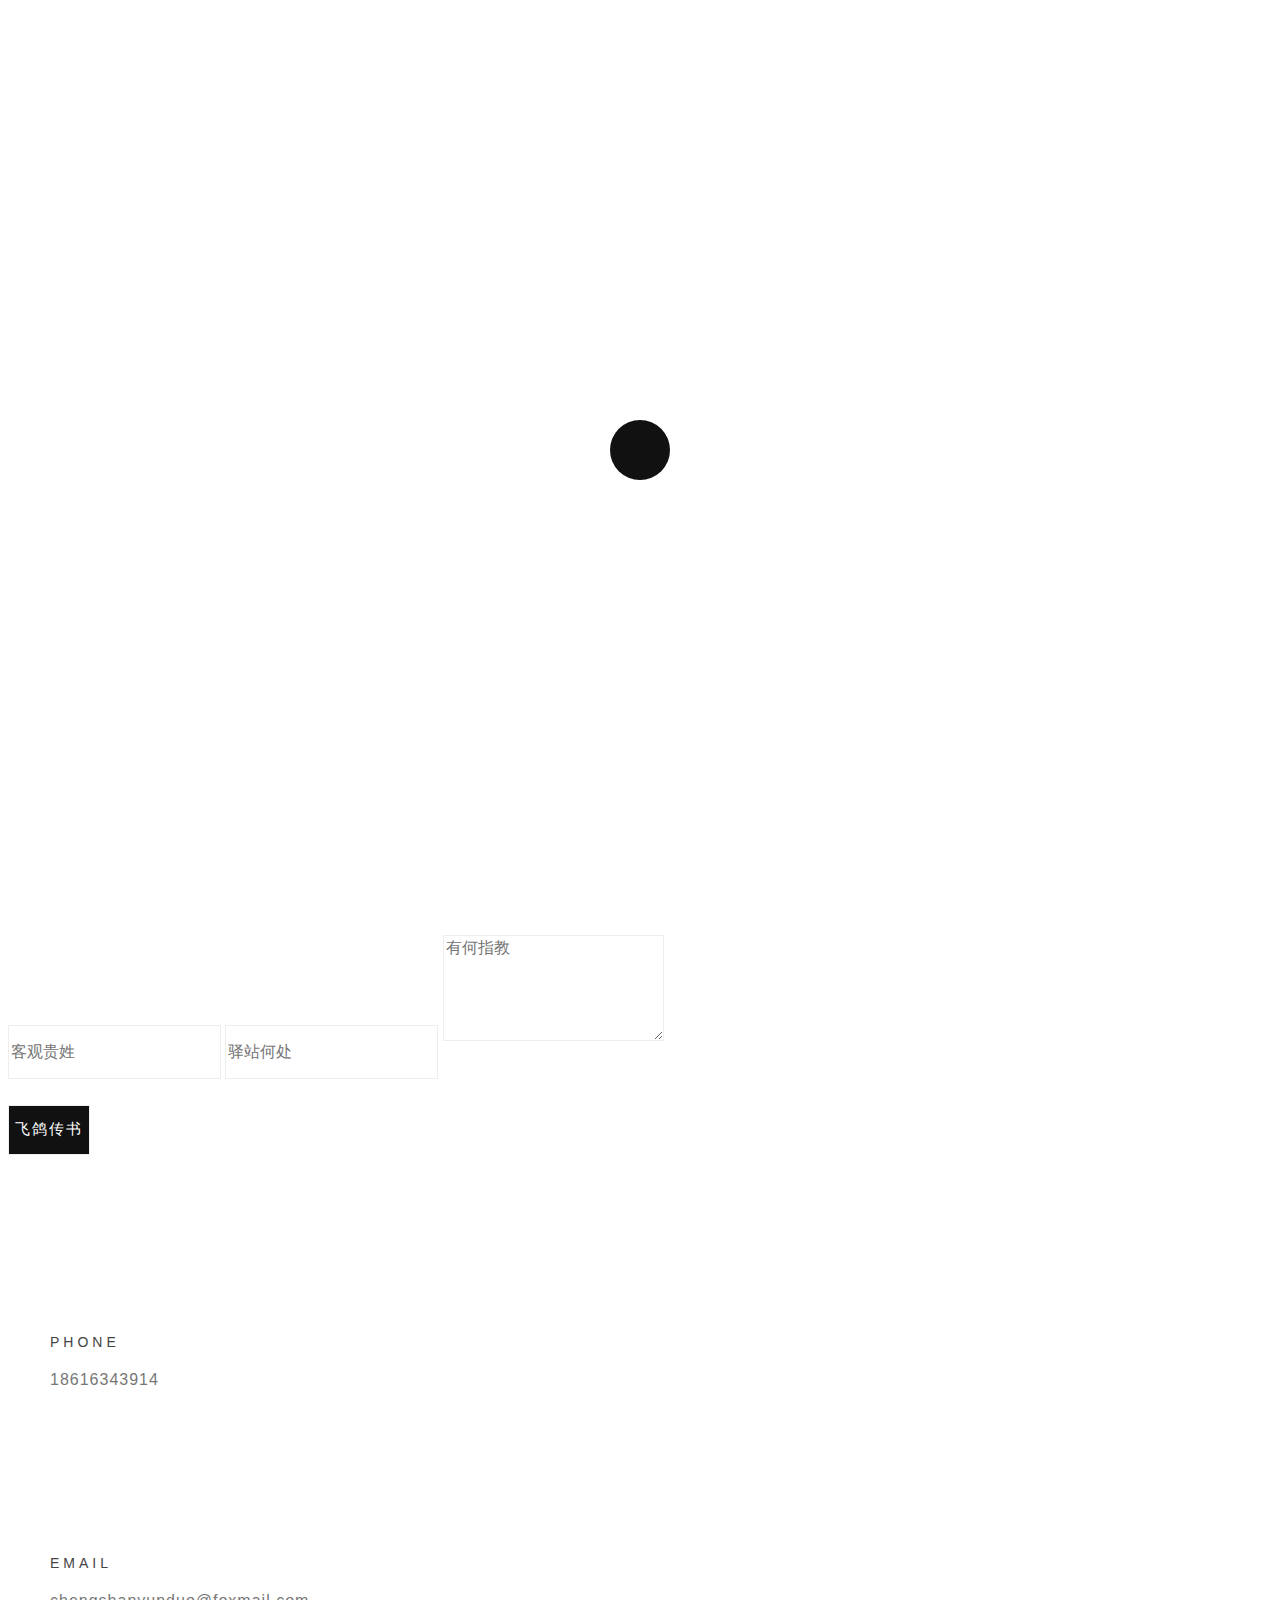
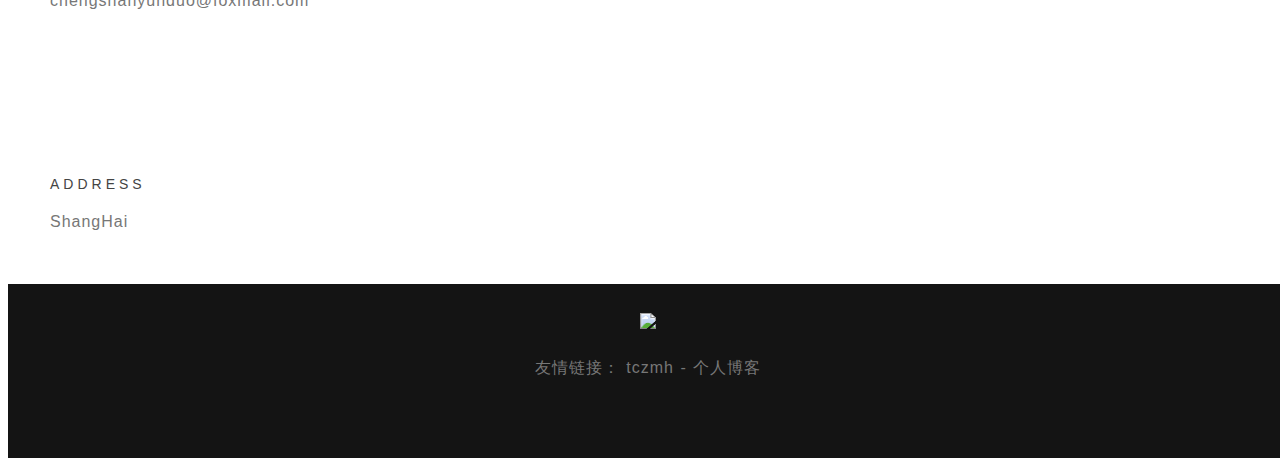
==== commit c4dada95: "1" ====
--- a/contact.html
+++ b/contact.html
@@ -187,6 +187,8 @@
 				<p class="wow fadeInUp"  data-wow-delay="0.3s">
 					<img src="http://pc9t1l6wc.bkt.clouddn.com/images/common/footer.png" style="width: 630px">
 				</p>
+				<p>友情链接： <a href="http://tczmh.club/" target="_blank" title="tczmh - 个人博客">tczmh - 个人博客</a></p>
+
 			</div>
 		</div>
 	</div>
--- a/css/style.css
+++ b/css/style.css
@@ -78,7 +78,7 @@
 }
 
 img {
-  width: 100%;
+
   max-width: 100%;
 }
 
@@ -441,10 +441,10 @@
   background: url('http://pc9t1l6wc.bkt.clouddn.com/images/common/header-3.png') no-repeat;
 }
 .header-four {
-  background: url('http://pc9t1l6wc.bkt.clouddn.com/images/common/header-4.jpeg') no-repeat;
+  background: url('http://pc9t1l6wc.bkt.clouddn.com/images/common/header-4-2.jpeg') no-repeat;
 }
 .header-five {
-  background: url('http://pc9t1l6wc.bkt.clouddn.com/images/common/header-5.jpeg') no-repeat;
+  background: url('http://pc9t1l6wc.bkt.clouddn.com/images/common/header-5-1.jpeg') no-repeat;
 }
 
 /* Portfolio section styles
@@ -597,6 +597,20 @@
   padding-top: 14px;
 }
 
+#single-project a {
+    color: #394a99;
+    font-weight: bold;
+}
+
+#single-project .btn {
+    border-radius: 0px;
+    padding: 10px 32px;
+    letter-spacing: 2px;
+    text-transform: uppercase;
+    margin-top: 22px;
+    transition: all 0.4s ease-in-out;
+}
+
 /* about section styles
 /* ========================================== */
 #about {
@@ -616,6 +630,16 @@
 #about blockquote {
   letter-spacing: 2px;
   margin-top: 20px;
+}
+
+#aboutCenter ul{
+    margin-left: 40px;
+}
+#aboutCenter ul li{
+    margin: 10px;
+}
+#aboutCenter blockquote {
+    border-left:5px solid #00aaaa;
 }
 
 /* blog & single post section styles
@@ -656,6 +680,10 @@
   background: #111112;
   border-color: transparent;
   color: #ffffff;
+}
+
+#blog img{
+    width: 100%;
 }
 
 #single-post blockquote {
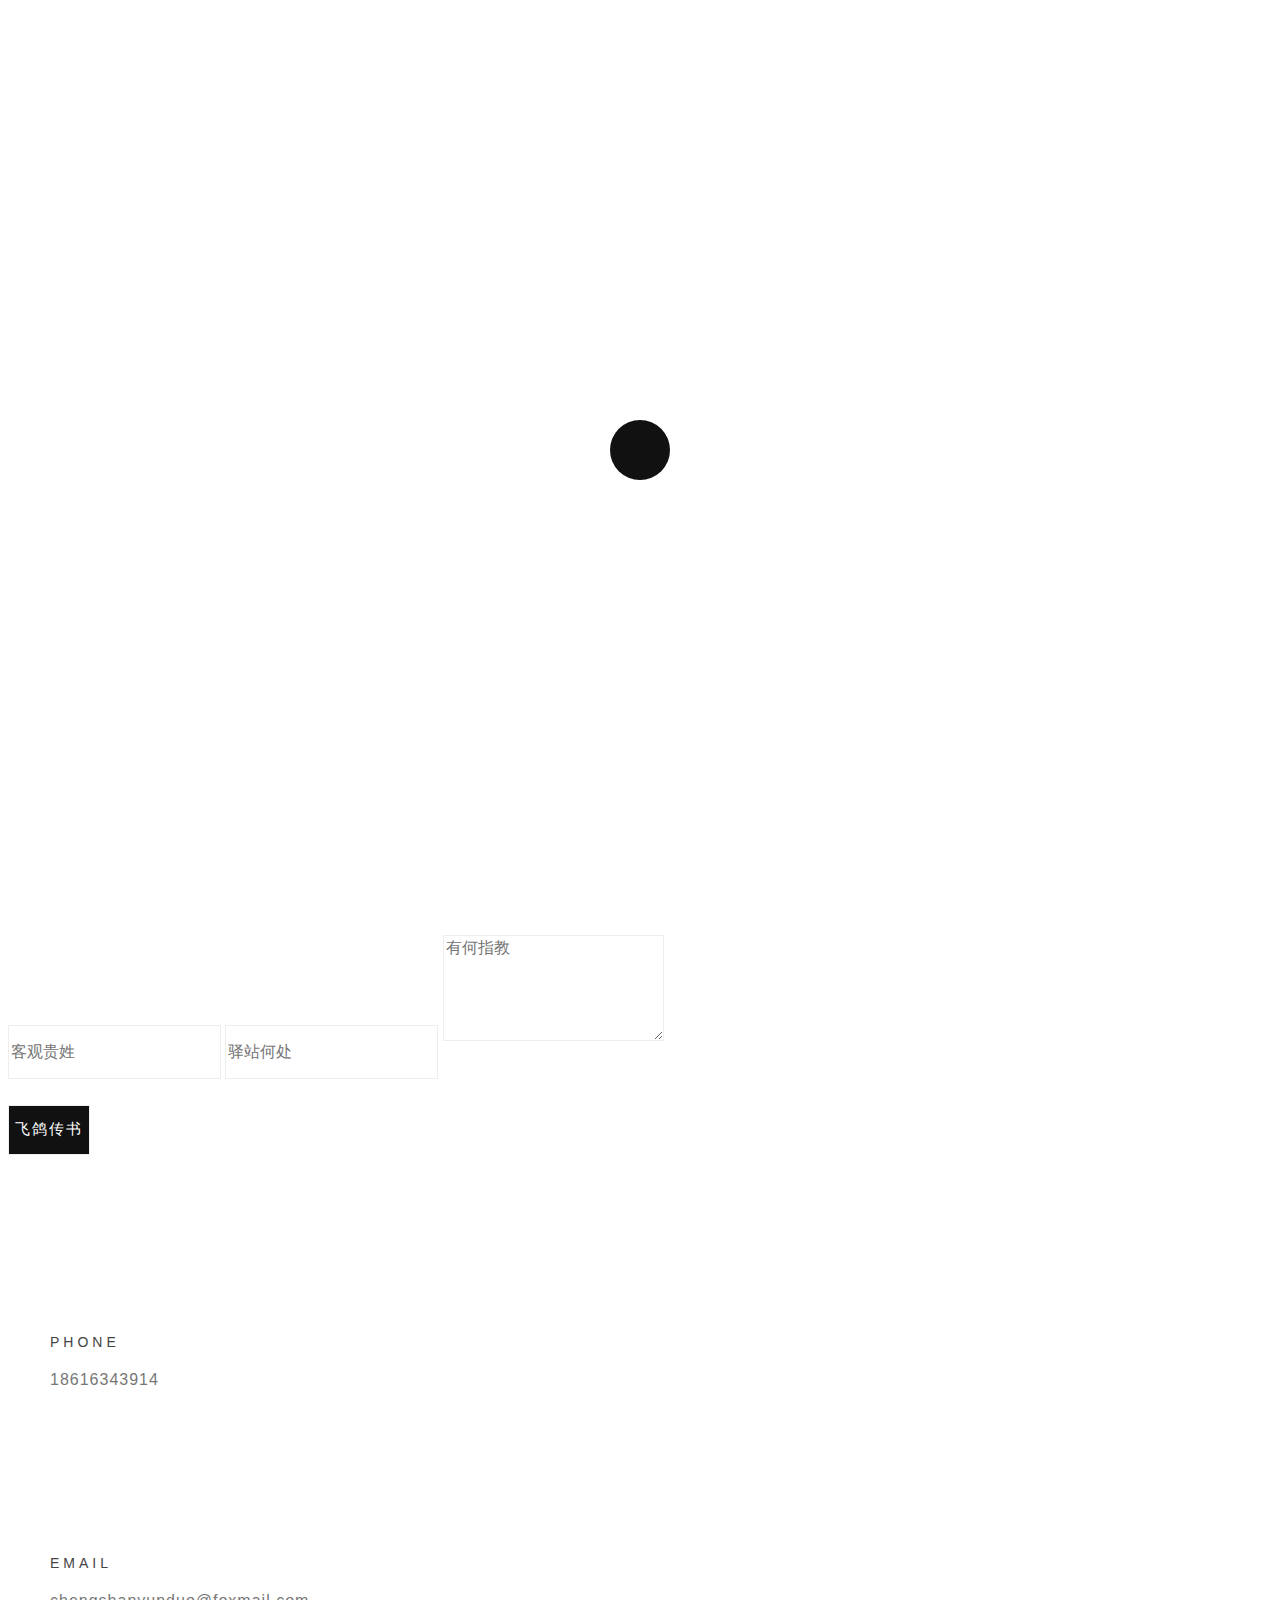
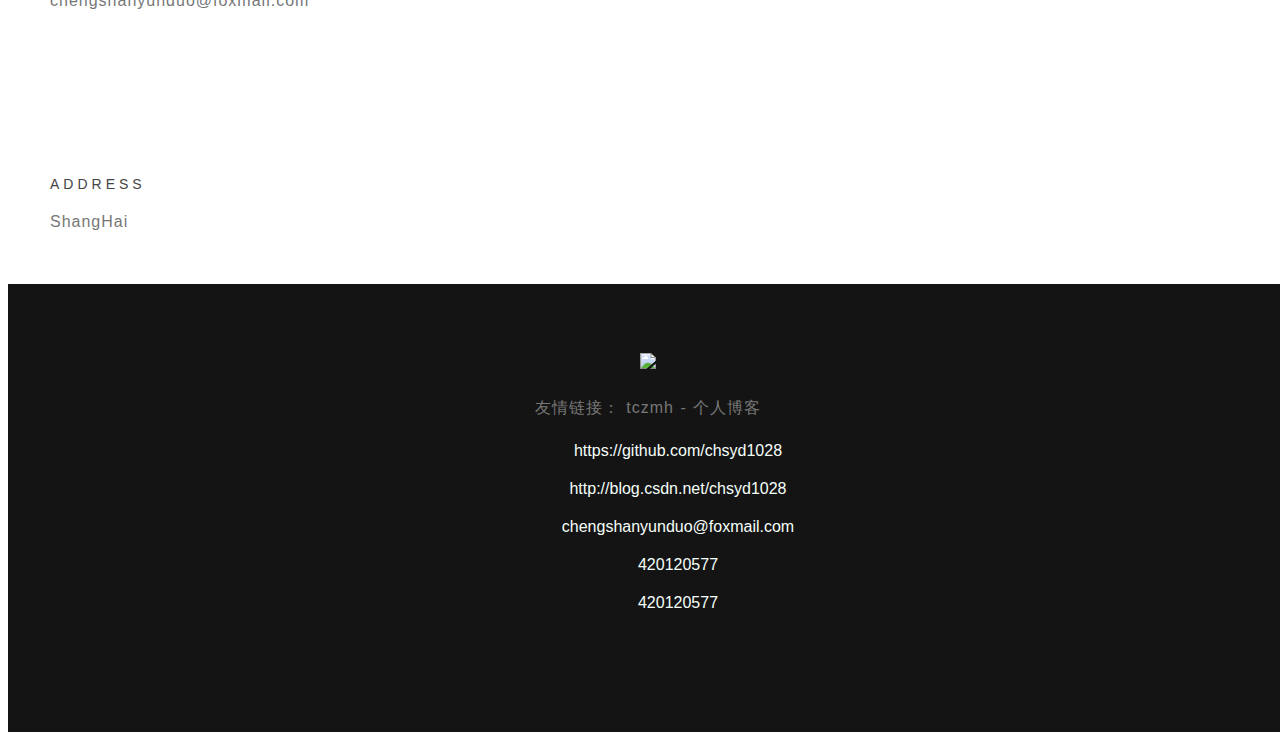
==== commit 8b428e06: "1" ====
--- a/contact.html
+++ b/contact.html
@@ -74,10 +74,10 @@
                     <div class="intro-inner">
 						<ul id="nav-menu">
 							<li><a href="index.html">主页</a></li>
-							<li><a href="project.html">项目</a></li>
-							<li><a href="me.html">简历</a></li>
-							<li><a href="photo.html">游历</a></li>
-							<li><a href="contact.html">联系</a></li>
+							<li><a href="project.html">小程序</a></li>
+							<li><a href="photo.html">路上的风景</a></li>
+							<li><a href="me.html">关于我</a></li>
+							<li><a href="contact.html">联系方式</a></li>
 						</ul>
                     </div>
                   </div>
@@ -183,12 +183,20 @@
 <footer>
 	<div class="container">
 		<div class="row">
-			<div class="col-md-12 col-sm-12">
+			<div class="col-md-7 col-sm-7">
 				<p class="wow fadeInUp"  data-wow-delay="0.3s">
 					<img src="http://pc9t1l6wc.bkt.clouddn.com/images/common/footer.png" style="width: 630px">
 				</p>
 				<p>友情链接： <a href="http://tczmh.club/" target="_blank" title="tczmh - 个人博客">tczmh - 个人博客</a></p>
-
+			</div>
+			<div class="col-md-5 col-sm-5">
+				<ul id="contact_ul">
+					<li class="fa fa-github"><a href="https://github.com/chsyd1028" target="_blank">https://github.com/chsyd1028</a ></li>
+					<li class="fa fa-pencil-square-o"><a href="http://blog.csdn.net/chsyd1028" target="_blank">http://blog.csdn.net/chsyd1028</a ></li>
+					<li class="fa fa-envelope-o"><a>chengshanyunduo@foxmail.com</a ></li>
+					<li class="fa fa-qq"><a>420120577</a ></li>
+					<li class="fa fa-wechat"><a>420120577</a ></li>
+				</ul>
 			</div>
 		</div>
 	</div>
--- a/css/style.css
+++ b/css/style.css
@@ -201,6 +201,7 @@
 #contact_ul li {
     display: block;
     margin: 20px;
+    color: mintcream;
 }
 #contact_ul a {
     margin-left: 20px;
@@ -807,8 +808,8 @@
 /* ========================================== */
 footer {
   background: #141414;
-  padding-top: 60px;
-  padding-bottom: 60px;
+  padding-top: 100px;
+  padding-bottom: 100px;
   text-align: center;
 }
 
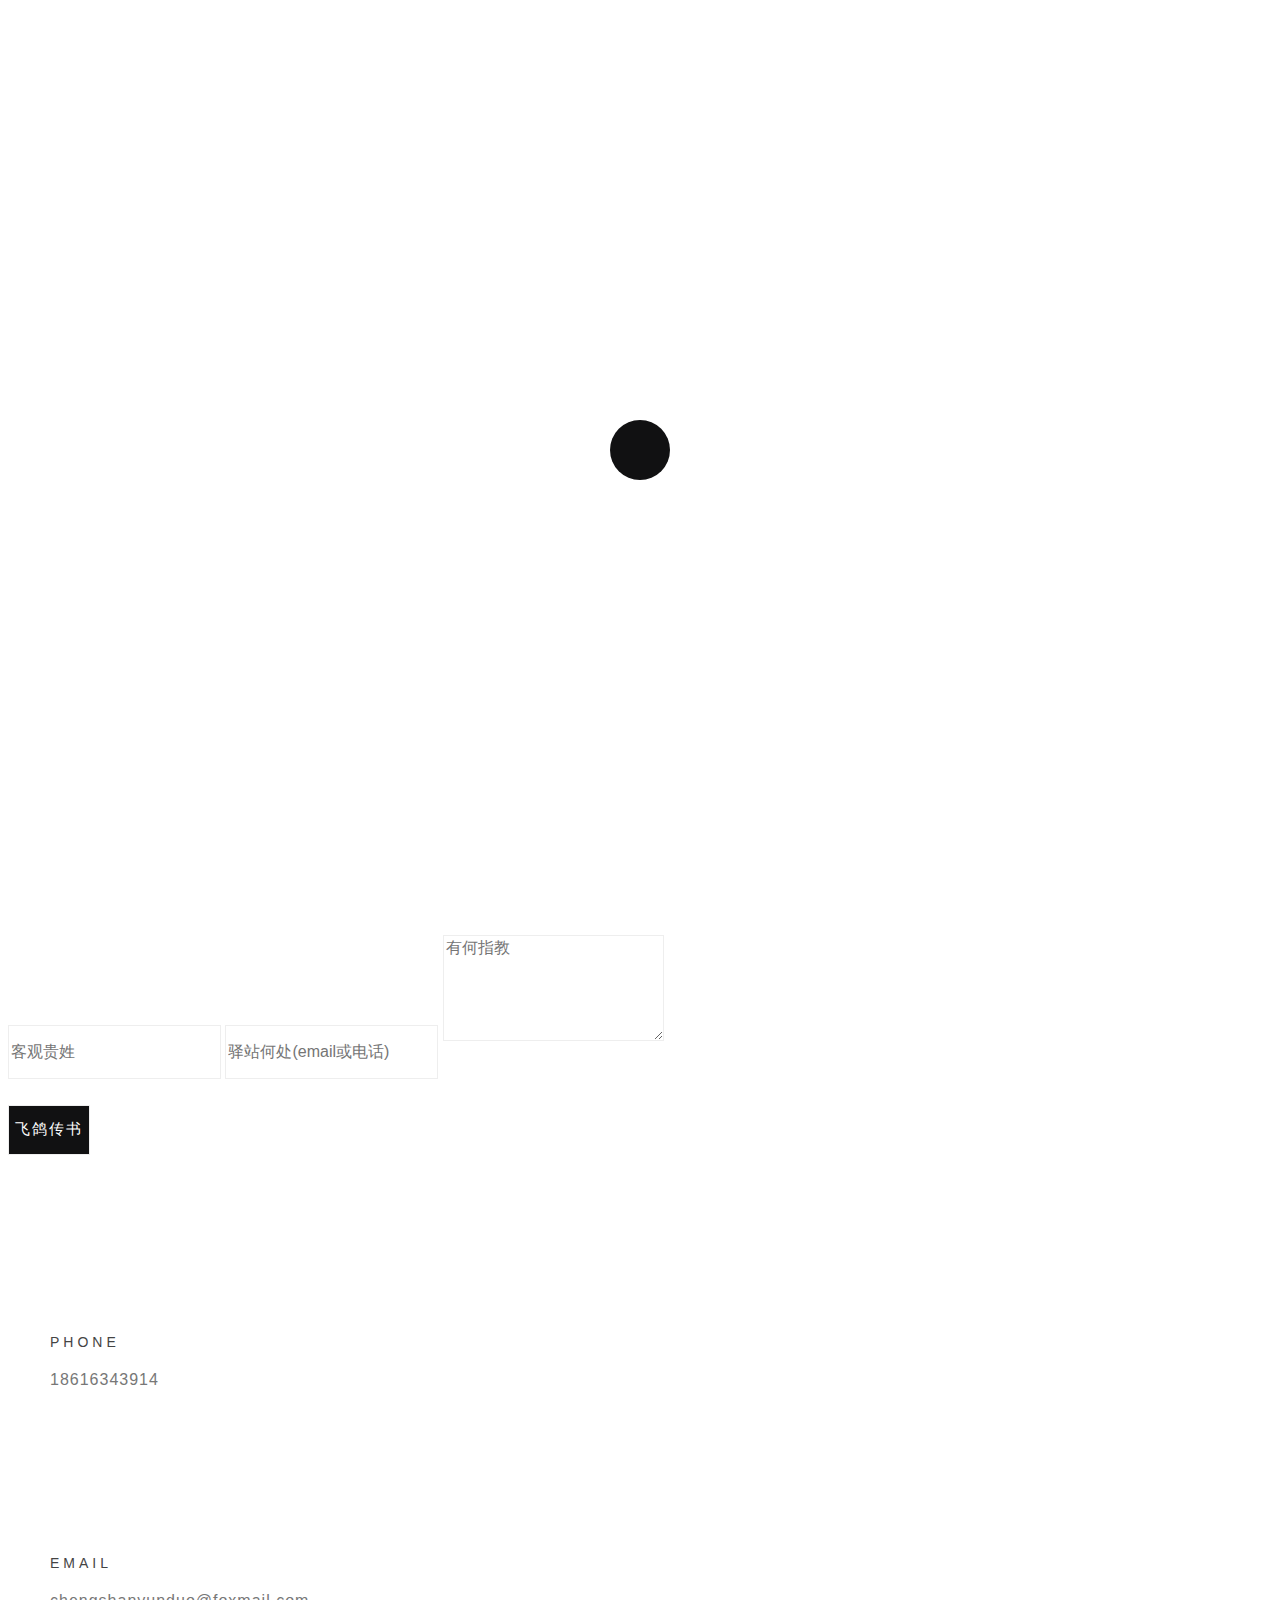
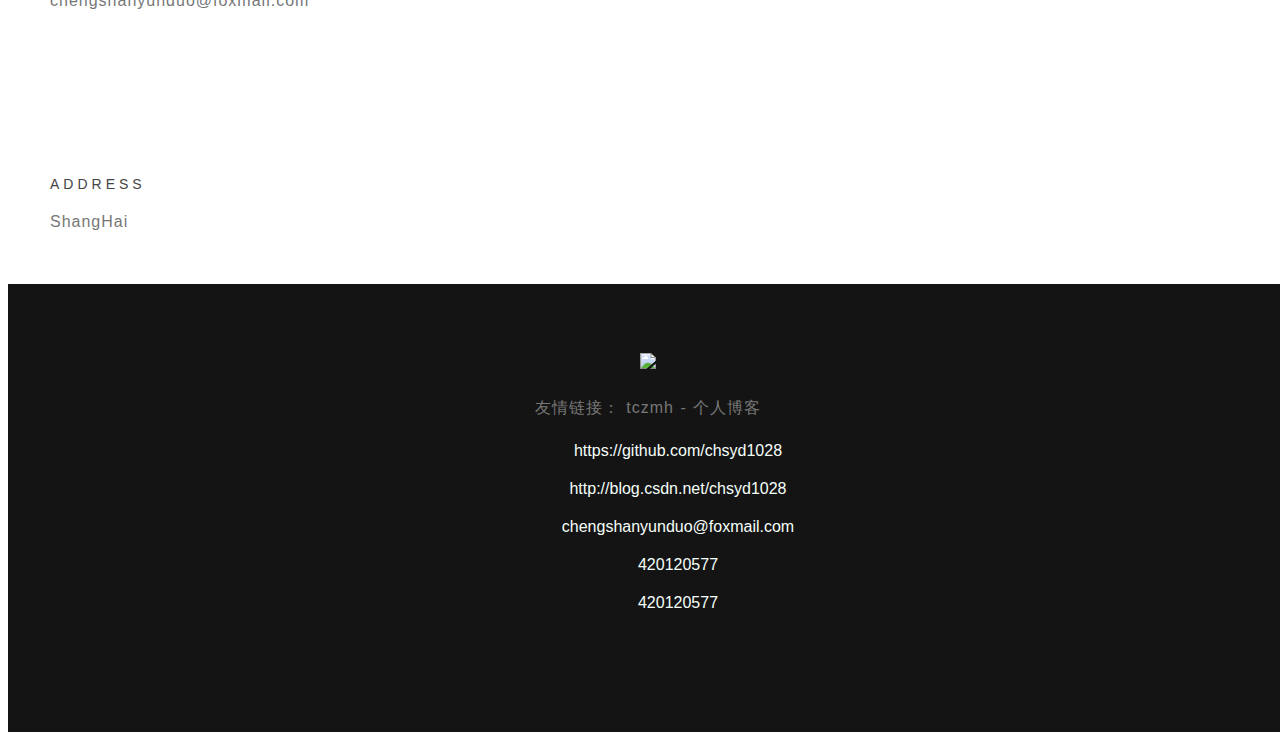
==== commit 2fab709e: "1" ====
--- a/contact.html
+++ b/contact.html
@@ -124,12 +124,12 @@
 		<div class="wow fadeInUp col-md-6 col-sm-12" data-wow-delay="1.6s">
 			<h1>耘客栈留言簿</h1>
 			<div class="contact-form">
-				<form id="contact-form" method="post" action="#">
-					<input name="name" type="text" class="form-control" placeholder="客观贵姓" required>
-					<input name="email" type="email" class="form-control" placeholder="驿站何处" required>
-					<textarea name="message" class="form-control" placeholder="有何指教" rows="4" required></textarea>
+				<form id="contact-form" method="post" action="#" @submit.prevent="submit">
+					<input name="name" type="text" class="form-control" placeholder="客观贵姓" required v-model="name">
+					<input name="email" type="email" class="form-control" placeholder="驿站何处(email或电话)" required v-model="email">
+					<textarea name="message" class="form-control" placeholder="有何指教" rows="4" required v-model="content"></textarea>
 					<div class="contact-submit">
-						<input type="submit" class="form-control submit" value="飞鸽传书">
+						<input type="submit" class="form-control submit" value="飞鸽传书" >
 					</div>
 				</form>
 			</div>
@@ -207,7 +207,10 @@
 <script src="http://pc9t1l6wc.bkt.clouddn.com/js/jquery.js"></script>
 <script src="http://pc9t1l6wc.bkt.clouddn.com/js/bootstrap.min.js"></script>
 <script src="http://pc9t1l6wc.bkt.clouddn.com/js/wow.min.js"></script>
+<script src="http://pc9t1l6wc.bkt.clouddn.com/js/vue.js"></script>
+<script src="js/common.js"></script>
 <script src="js/custom.js"></script>
+<script src="js/viewjs/contact.js"></script>
 
 </body>
 </html>--- a/css/style.css
+++ b/css/style.css
@@ -106,6 +106,17 @@
   border-radius: 100%;
   -webkit-animation: sk-pulseScaleOut 1s infinite ease-in-out;
           animation: sk-pulseScaleOut 1s infinite ease-in-out; }
+
+.btn {
+    border-radius: 0px;
+    padding: 10px 32px;
+    letter-spacing: 2px;
+    text-transform: uppercase;
+    margin-top: 22px;
+    transition: all 0.4s ease-in-out;
+}
+
+
 
 @-webkit-keyframes sk-pulseScaleOut {
   0% {
@@ -612,6 +623,24 @@
     transition: all 0.4s ease-in-out;
 }
 
+#resume .btn {
+    border-radius: 0px;
+    padding: 10px 32px;
+    letter-spacing: 2px;
+    text-transform: uppercase;
+    margin-top: 22px;
+    transition: all 0.4s ease-in-out;
+}
+
+#skills .btn {
+    border-radius: 0px;
+    padding: 10px 32px;
+    letter-spacing: 2px;
+    text-transform: uppercase;
+    margin-top: 22px;
+    transition: all 0.4s ease-in-out;
+}
+
 /* about section styles
 /* ========================================== */
 #about {
@@ -649,6 +678,15 @@
 #single-post {
   padding-top: 4rem;
   padding-bottom: 6rem;
+}
+
+#single-post .btn {
+    border-radius: 0px;
+    padding: 10px 32px;
+    letter-spacing: 2px;
+    text-transform: uppercase;
+    margin-top: 22px;
+    transition: all 0.4s ease-in-out;
 }
 
 #blog .blog-thumb {
@@ -992,4 +1030,24 @@
 .skills .content .tools-knowledge-wrapper .knowledge-wrapper ul li i {
     color: #27ae60;
 }
-/*##### RESUME SECTION #####*/+/*##### RESUME SECTION #####*/
+
+
+
+#msg{
+    height: 2rem;
+    text-align: center;
+    position: fixed;
+    top: 50%;
+    margin-top: -1rem;
+    line-height: 2rem;
+    width: 100%;
+}
+#msg span{
+    color: #fff;
+    background: rgba(0,0,0,0.6);
+    height: 2rem;
+    display: inline-block;
+    padding: 0 3rem;
+    border-radius: 5px;
+}